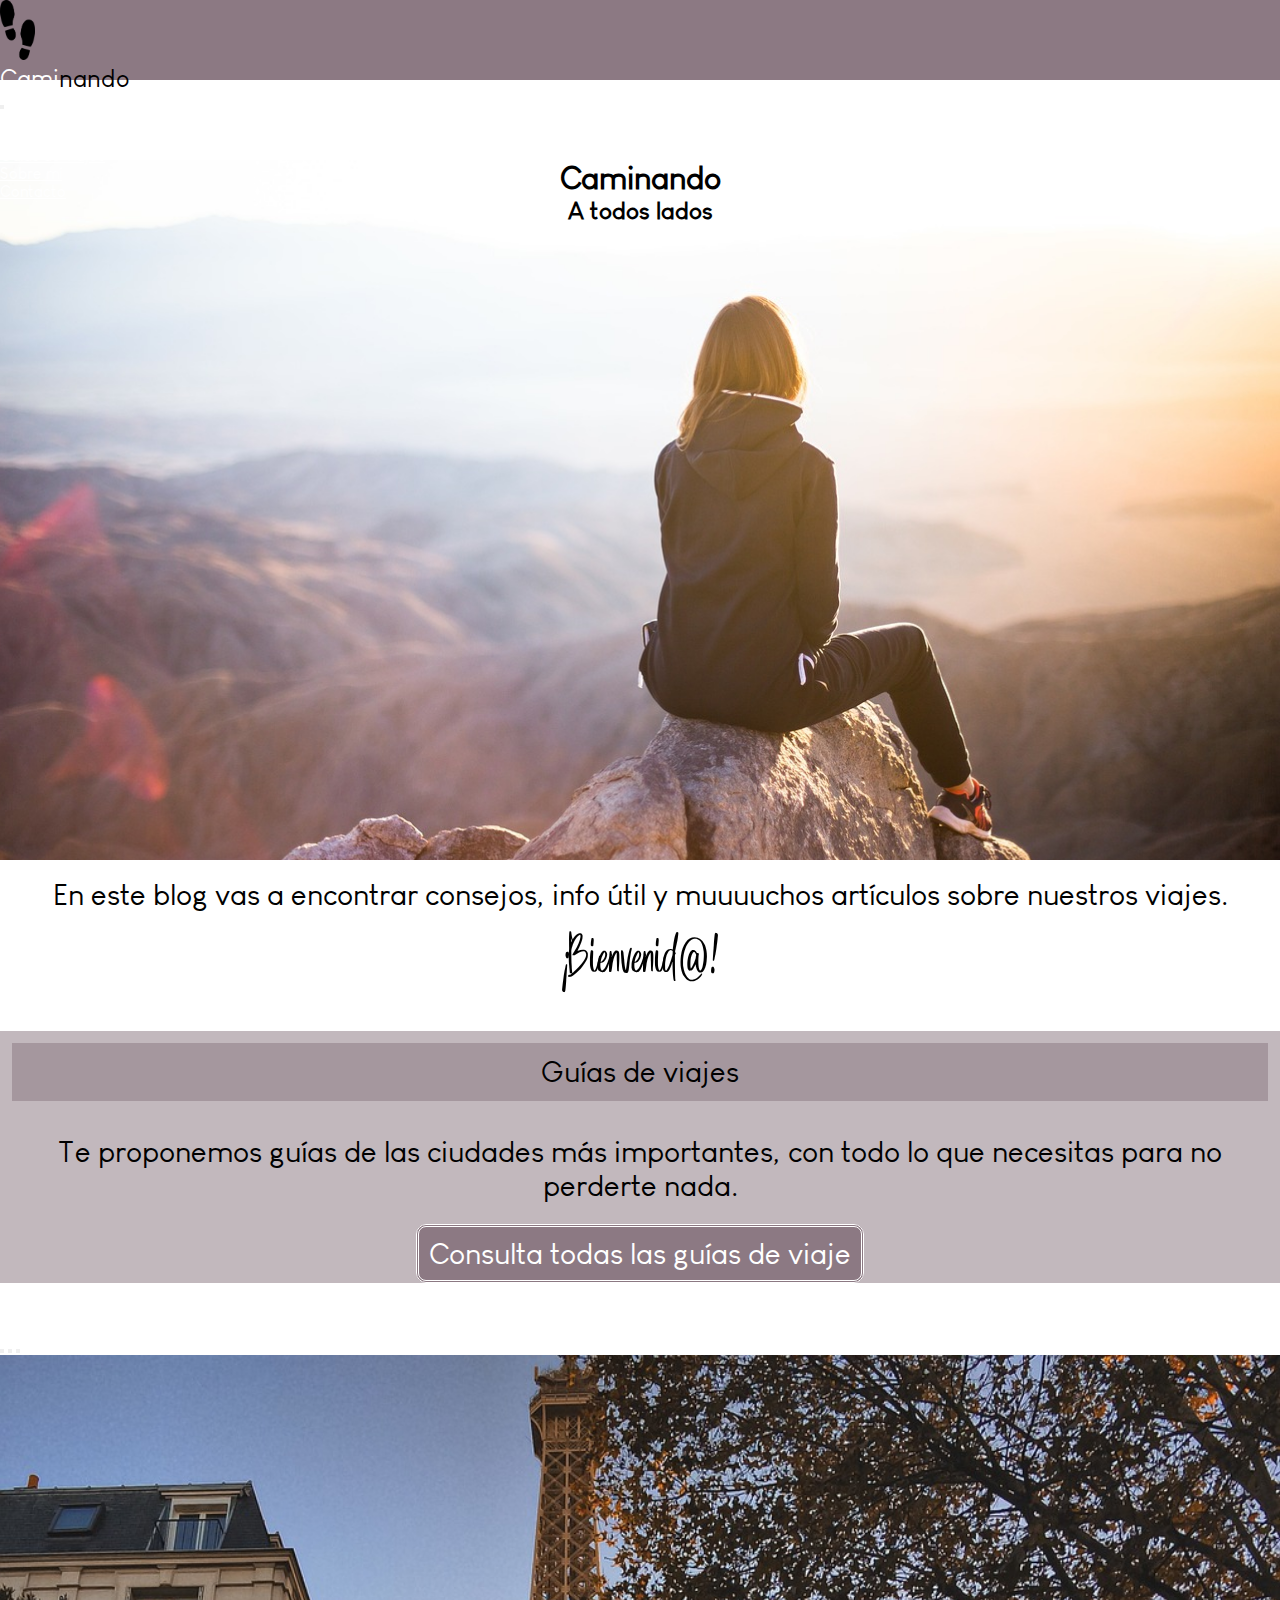
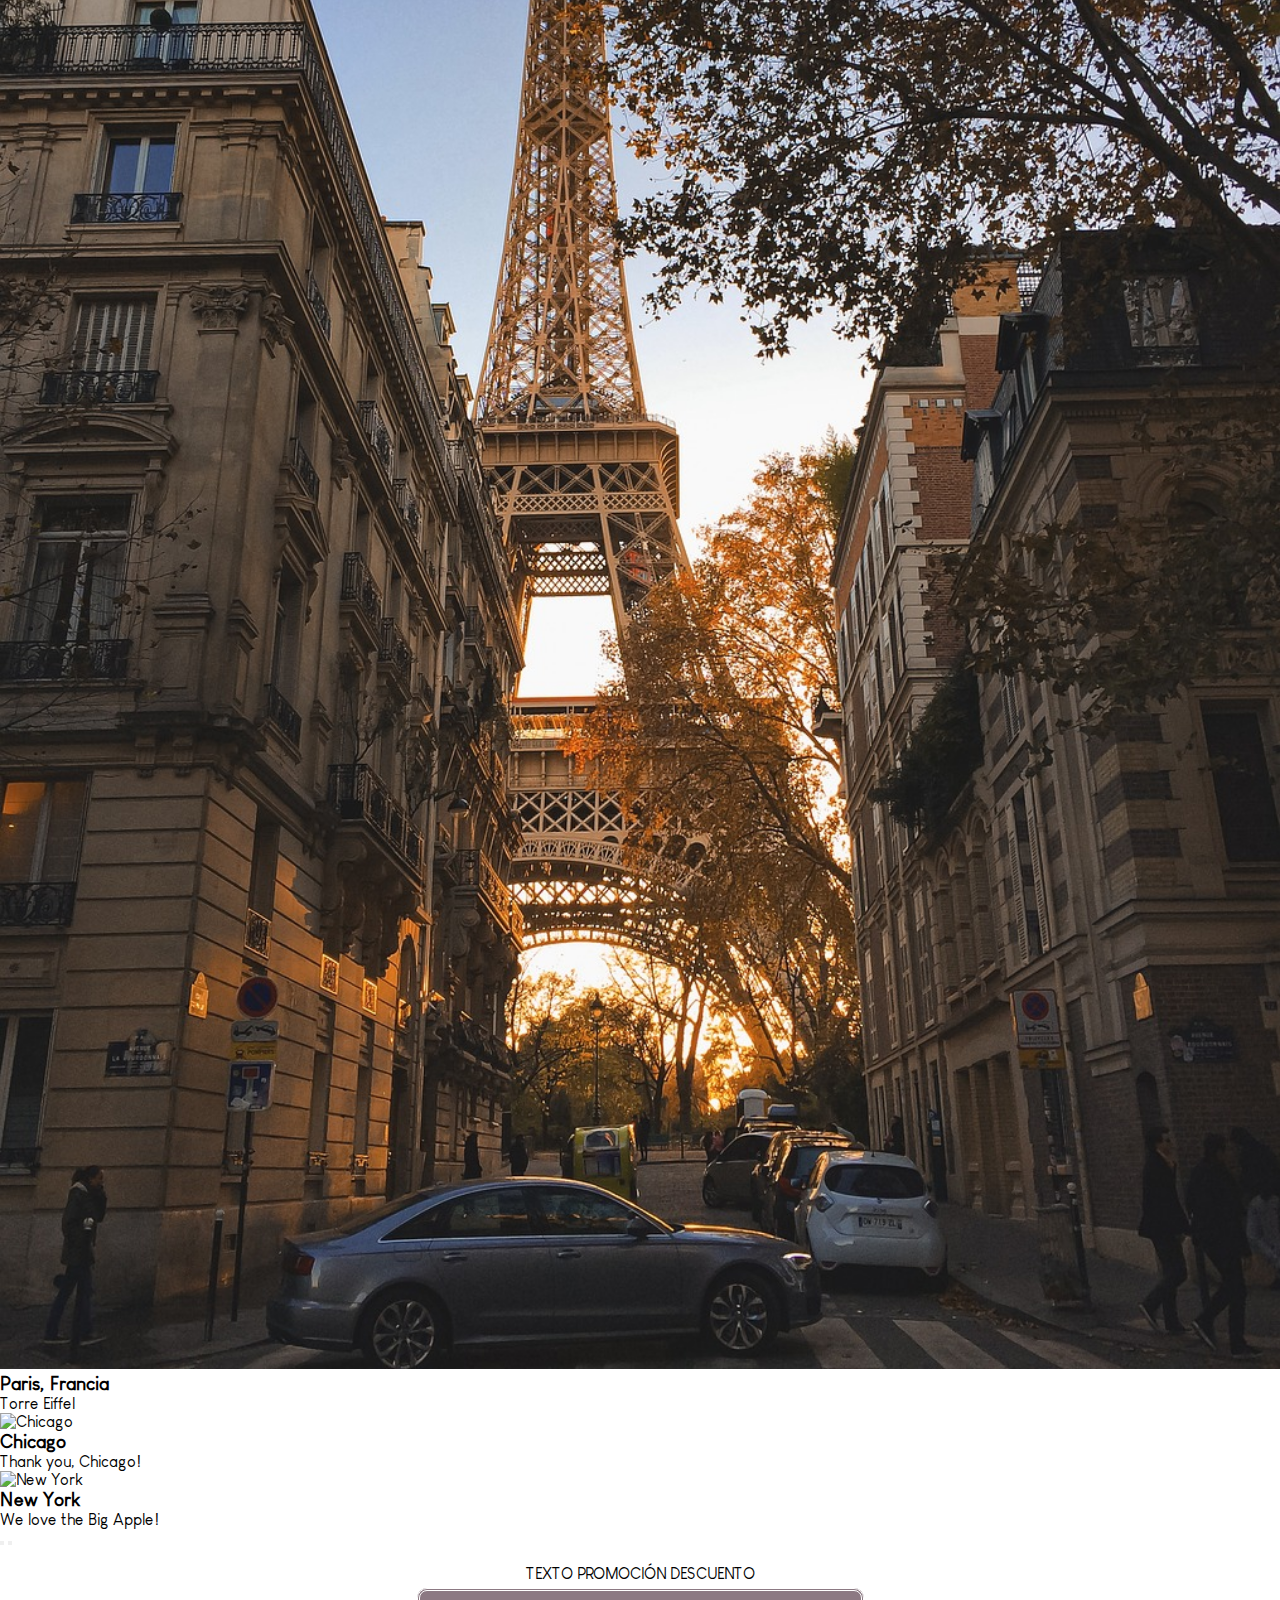
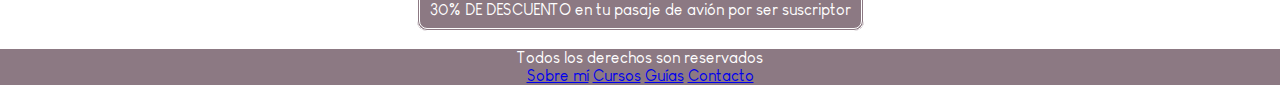
==== index.html @ f15d5b5f "Agregue navbar y carousel" ====
<!DOCTYPE html>
<html lang="es">
<head>
    <meta charset="UTF-8">
    <meta name="viewport" content="width=device-width, initial-scale=1.0">
    <title>Caminando</title>
    <!-- FONTAWESOME inicio -->
    <link rel="stylesheet" href="https://cdnjs.cloudflare.com/ajax/libs/font-awesome/6.4.2/css/all.min.css" integrity="sha512-z3gLpd7yknf1YoNbCzqRKc4qyor8gaKU1qmn+CShxbuBusANI9QpRohGBreCFkKxLhei6S9CQXFEbbKuqLg0DA==" crossorigin="anonymous" referrerpolicy="no-referrer" />
    <!-- FONTAWESOME fin -->
    <!-- BS inicio -->
    <link href="https://cdn.jsdelivr.net/npm/bootstrap@5.1.3/dist/css/bootstrap.min.css" rel="stylesheet" integrity="sha384-1BmE4kWBq78iYhFldvKuhfTAU6auU8tT94WrHftjDbrCEXSU1oBoqyl2QvZ6jIW3" crossorigin="anonymous">
    <!-- BS fin -->
    <link rel="stylesheet" href="estilos.css">
</head>
<body>
    <!-- NAVBAR inicio -->
    <nav class="navbar navbar-expand-sm fixed-top">
        <div class="container-fluid">
        <a class="navbar-brand" href="#"> 
            <img src="./images/logo.png" 
            alt="huellas">
            
        </a>
        <p>Cami<span>nando</span></p>
        <button class="navbar-toggler" type="button" data-bs-toggle="collapse" data-bs-target="#collapsibleNavbar">
            <span class="navbar-toggler-icon"></span>
        </button>
        <div class="collapse navbar-collapse d-flex justify-content-end" id="collapsibleNavbar">
            <ul class="navbar-nav">
            <li class="nav-item">
                <a class="nav-link" href="#">Inicio</a>
            </li>
            <li class="nav-item">
                <a class="nav-link" href="./pages/cursos.html">Cursos</a>
            </li>
            <li class="nav-item">
                <a class="nav-link" href="./pages/guias.html">Guías de viajes</a>
            </li>
            <li class="nav-item">
                <a class="nav-link" href="./pages/sobremi.html">Sobre mí</a>
            </li>
            <li class="nav-item">
                <a class="nav-link" href="./pages/contacto.html">Contacto</a>
            </li>
            </ul>
        </div>
        </div>
    </nav>
    <!-- NAVBAR fin -->


    <main>
        <section class="call">
            <h1>Caminando</h1>
            <h2>A todos lados</h2>
        </section>

        <br>

        <section class="presentacion">
            <p>En este blog vas a encontrar consejos, info útil y muuuuchos artículos sobre nuestros viajes.
            </p>
            <br>
            <p id="bienvenido">¡Bienvenid@!</p>
        </section><br><br>
        <section class="guia">
            <p class="guia">Guías de viajes</p>
            <br>
            <p>Te proponemos guías de las ciudades más importantes, con todo lo que necesitas para no perderte nada.</p>
            <br>
            <a class="consultaGuia" href="./pages/guias.html">Consulta todas las guías de viaje</a>
        </section>

        <br><br><br>

        <!-- Carousel -->
<div id="demo" class="carousel slide w-50" data-bs-ride="carousel">

    <!-- Indicators/dots -->
    <div class="carousel-indicators">
        <button type="button" data-bs-target="#demo" data-bs-slide-to="0" class="active"></button>
        <button type="button" data-bs-target="#demo" data-bs-slide-to="1"></button>
        <button type="button" data-bs-target="#demo" data-bs-slide-to="2"></button>
    </div>
    
    <!-- The slideshow/carousel -->
    <div class="carousel-inner">
        <div class="carousel-item active">
            <img src="./images/torre eiffel.jpg" alt="Paris" class="d-block" style="width:100%">
            <div class="carousel-caption">
                <h3>Paris, Francia</h3>
                <p>Torre Eiffel</p>
            </div>
        </div>
        <div class="carousel-item">
            <img src="chicago.jpg" alt="Chicago" class="d-block" style="width:100%">
                <div class="carousel-caption">
                    <h3>Chicago</h3>
                    <p>Thank you, Chicago!</p>
                </div> 
        </div>
        <div class="carousel-item">
            <img src="ny.jpg" alt="New York" class="d-block" style="width:100%">
                <div class="carousel-caption">
                    <h3>New York</h3>
                    <p>We love the Big Apple!</p>
                </div>  
        </div>
    </div>
    
    <!-- Left and right controls/icons -->
    <button class="carousel-control-prev" type="button" data-bs-target="#demo" data-bs-slide="prev">
        <span class="carousel-control-prev-icon"></span>
    </button>
    <button class="carousel-control-next" type="button" data-bs-target="#demo" data-bs-slide="next">
        <span class="carousel-control-next-icon"></span>
    </button>
    </div>
    
        <br>

        <div class="promoción">
            <p>TEXTO PROMOCIÓN DESCUENTO</p><br>
            <a class="descuentoPasaje" href="https://jetsmart.com/ar/es/" target="_blank">30% DE DESCUENTO en tu pasaje de avión por ser suscriptor</a>
        </div>
    </main>
    <footer>
        <div class="footerText">
            <p>Todos los derechos son reservados
            </p>
        </div>
        <div class="paginas">
            <p> <a href="./pages/sobremi.html">Sobre mí</a> <a href="./pages/cursos.html">Cursos</a> <a href="./pages/guias.html">Guías</a> <a href="./pages/contacto.html">Contacto</a></p>
        </div>
        <div class="footerRedes">
            <div class="redes">
                <i class="fa-brands fa-twitter"></i>
                <i class="fa-brands fa-tiktok"></i>
                <i class="fa-brands fa-instagram"></i>
                <i class="fa-brands fa-youtube"></i>
                <i class="fa-brands fa-facebook"></i>
            </div>
        </div>
    </footer>
    <!-- BS inicia -->
    <script src="https://cdn.jsdelivr.net/npm/@popperjs/core@2.10.2/dist/umd/popper.min.js" integrity="sha384-7+zCNj/IqJ95wo16oMtfsKbZ9ccEh31eOz1HGyDuCQ6wgnyJNSYdrPa03rtR1zdB" crossorigin="anonymous"></script>
    <script src="https://cdn.jsdelivr.net/npm/bootstrap@5.1.3/dist/js/bootstrap.min.js" integrity="sha384-QJHtvGhmr9XOIpI6YVutG+2QOK9T+ZnN4kzFN1RtK3zEFEIsxhlmWl5/YESvpZ13" crossorigin="anonymous"></script>
    <!-- BS fin -->
</body>
</html>
---- estilos.css ----
@font-face {
    font-family: Yesterday;
    src: url(fonts/YesterdayMorning_PERSONAL_USE_ONLY.otf);
}
@font-face {
    font-family: cafe;
    src: url(fonts/Louis\ George\ Cafe.ttf);
}


*{
    margin: 0;
    padding: 0;
    box-sizing: border-box;
    font-family: cafe;
}

.navbar{
    height: 80px;
    margin-bottom: 5px;
    background-color: #8C7983
}

.navbar-brand img{
    height: 60px;
}

.nav-link{
    color: white !important;
}

.navbar p{
    color: white;
    font-size: 25px;
    
}

.navbar p span{
    color: black;
}

.call{
    width: 100%;
    height: 700px;
    color: black;
    margin-top: 80px;
    /* background-color: rgba(51, 51, 51, 0.226); */
    text-align: center;
    background-image: url(images/portada.png);
    background-size: cover;
    background-position: center;
    background-repeat: no-repeat;
    /* display: flex;
    justify-content: center;
    align-items: center; */
}

.presentacion p{
    text-align: center;
    font-size: 30px;
}

#bienvenido{
    font-family: yesterday;
    font-size: 50px;
}

.guia{
    text-align: center;
    font-size: 30px;
    background-color: #8c798388;
    padding: 12px;
}

.consultaGuia{
    margin-top: 10px;
    padding: 10px;
    background-color: #8C7983;
    text-decoration: none;
    color: white;
    text-align: center;
    border-radius: 10px;
    border-style: double;
}

.guiaIza{
    display: inline;
}

.guiaDer{
    display: inline;
}

.guiaIza img{
    width: 25%;
}

.guiaDer img{
    width: 29%;
}

.textoCursos{
    text-align: center;
    font-size: 30px;
}

main .curso1{
    background-color: #8C7983;
    color: rgb(0, 0, 0);
    padding: 10px;
    margin: 10px;
}

.curso1 img{
    width: 30%;
}

main .curso2{
    background-color: #8C7983;
    color: rgb(0, 0, 0);
    padding: 10px;
    margin: 10px;
}

.curso2 img{
    width: 15%;
}

.promoción{
    text-align: center;
}

.descuentoPasaje{
    margin-top: 10px;
    padding: 10px;
    background-color: #8C7983;
    text-decoration: none;
    color: white;
    float: center;
    border-radius: 10px;
    border-style: double;
}

.proponemos{
    text-align: center;
    font-size: 30px;
}

.argentina{
    font-family: yesterday;
    font-size: 60px;
}

.lista{
    margin: 10px;
    padding: 10px;
}

.video{
    margin: 10px;
    padding: 10px;
}

.soy{
    text-align: center;
    font-family: yesterday;
    font-size: 100px;
}

.miFoto{
    background-color: #8C7983;
}

.miFoto img{
    width: 50%;
    display: inline-block;
}

.miFoto img{
    display: inline;
    margin: 10px;
    padding: 10px;
}

/* La idea acá sería que el texto esté al lado de la imagen, pero no se porqué no estaría pudiendo */

.miFoto p{
    display: inline;
}

.contacto{
    font-size: 20px;
}

footer{
    margin-top: 30px;
}

footer{
    background-color: #8C7983;
    color: white;
}

footer{
    text-align: center;
}
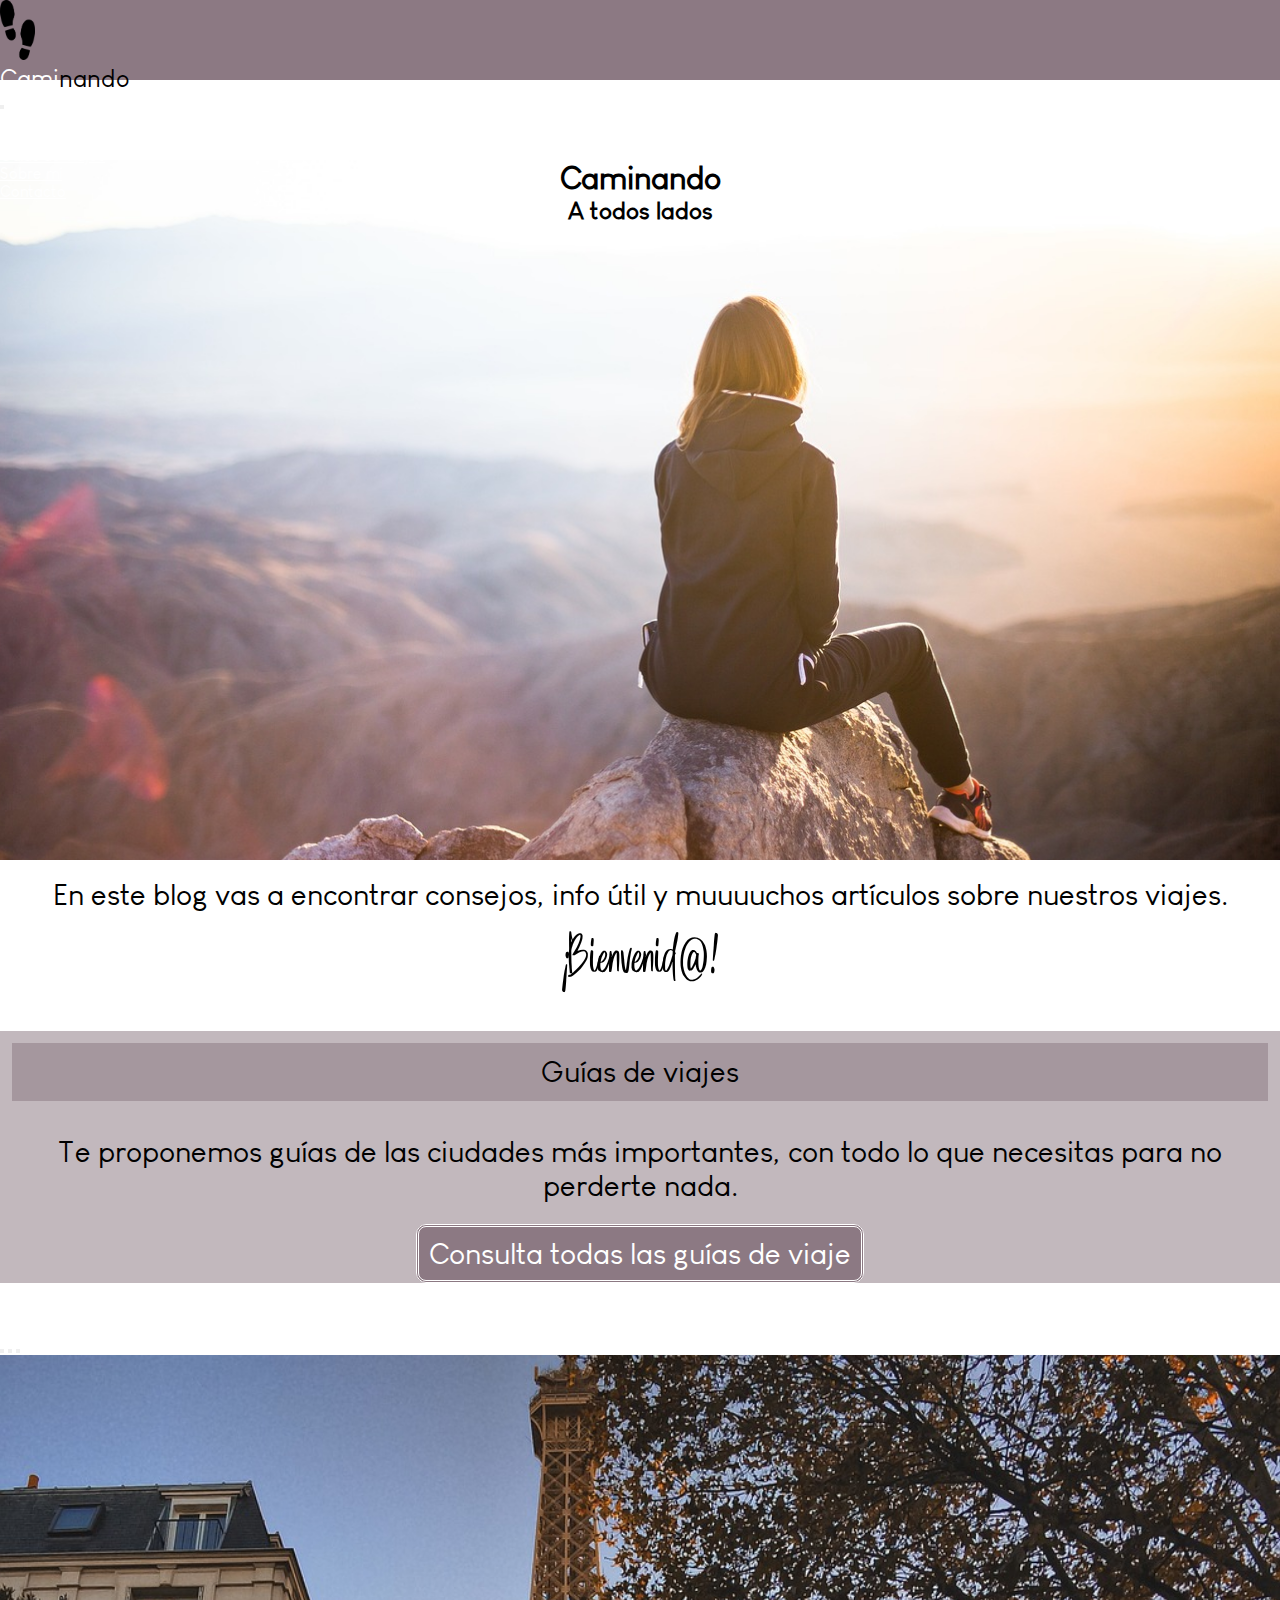
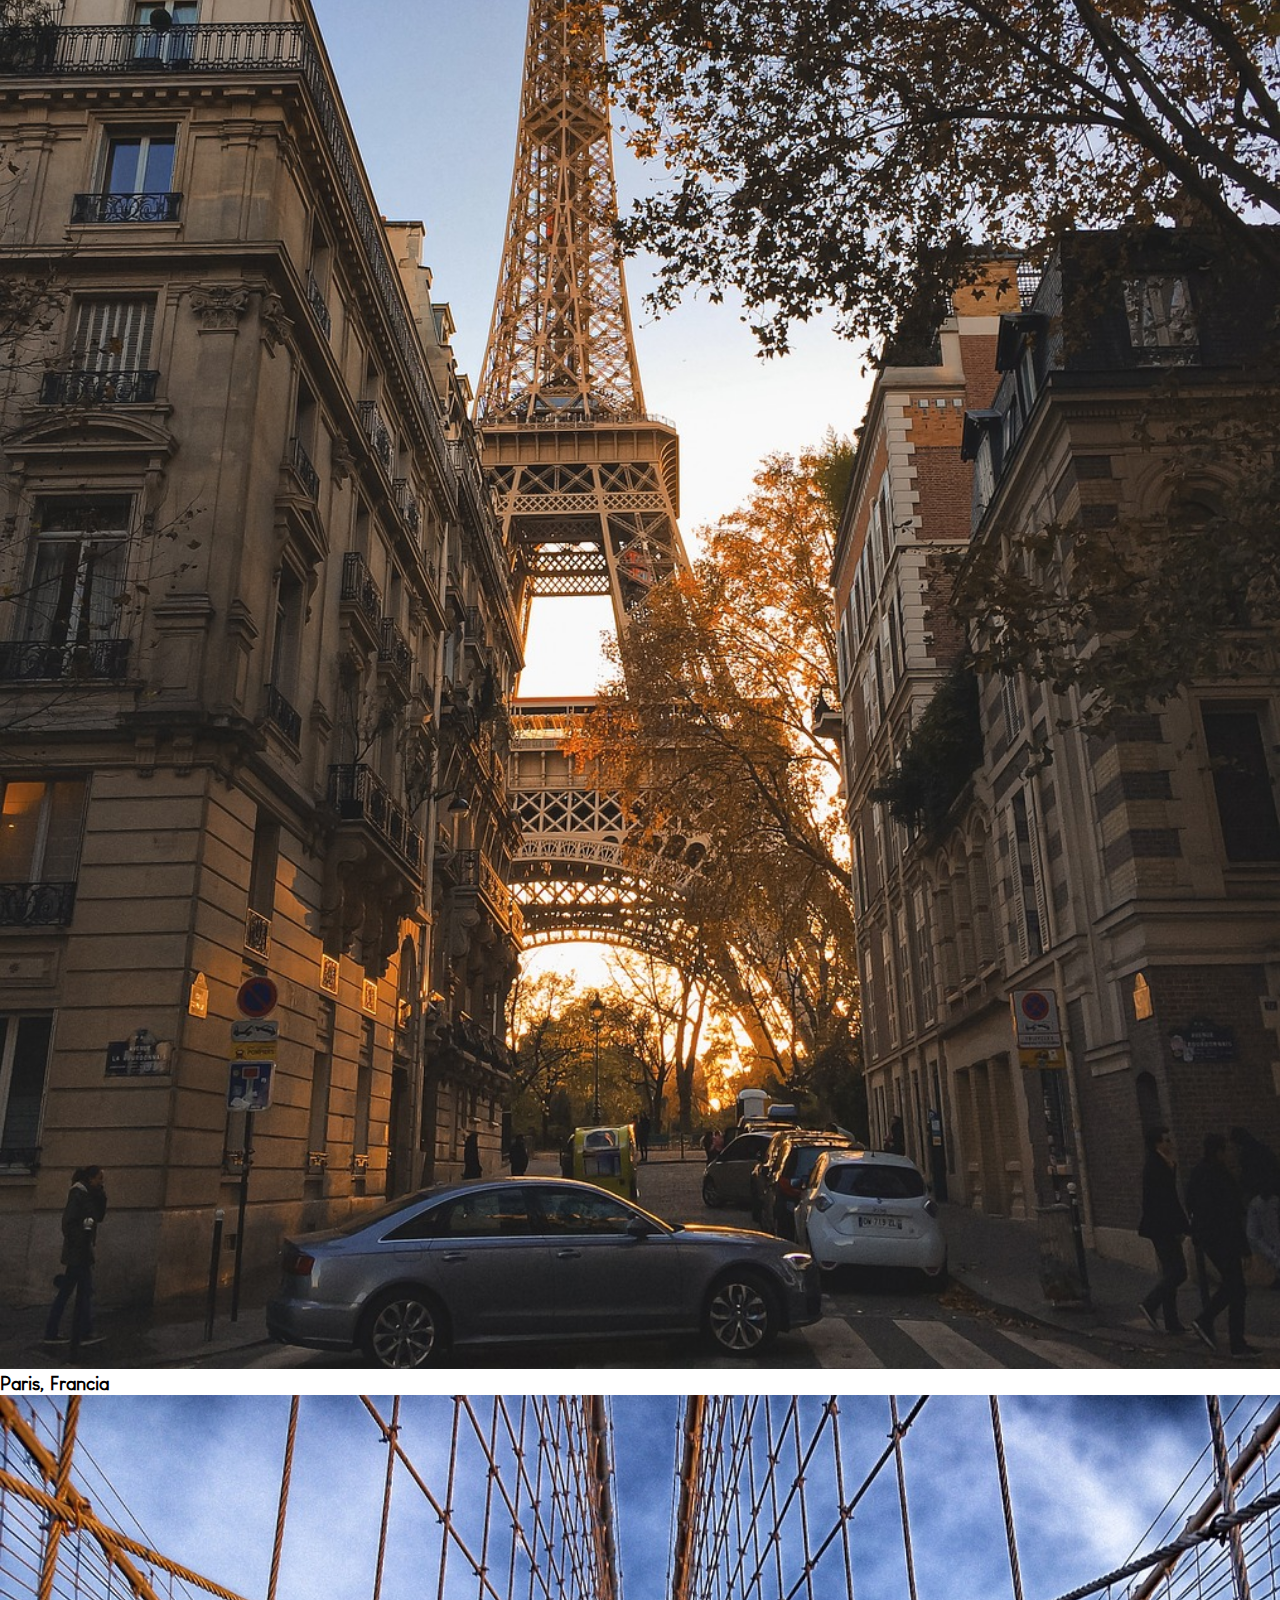
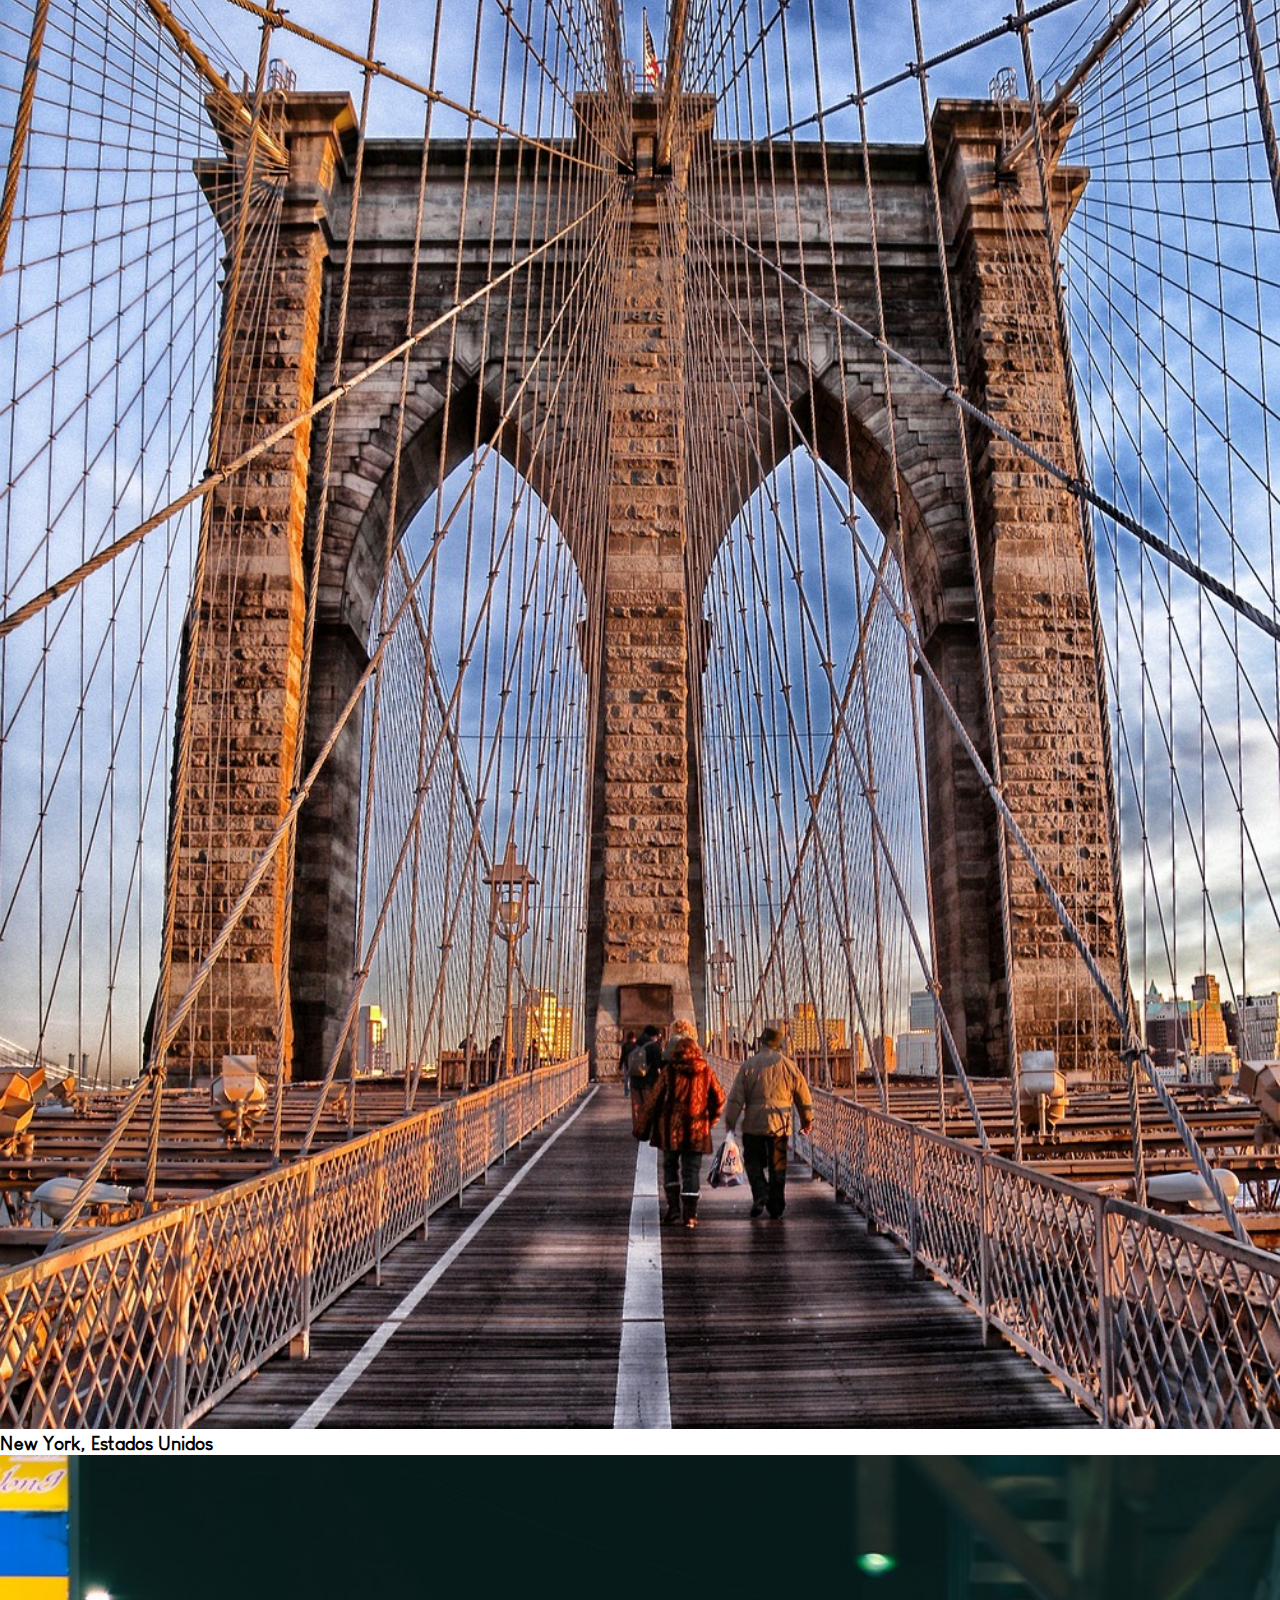
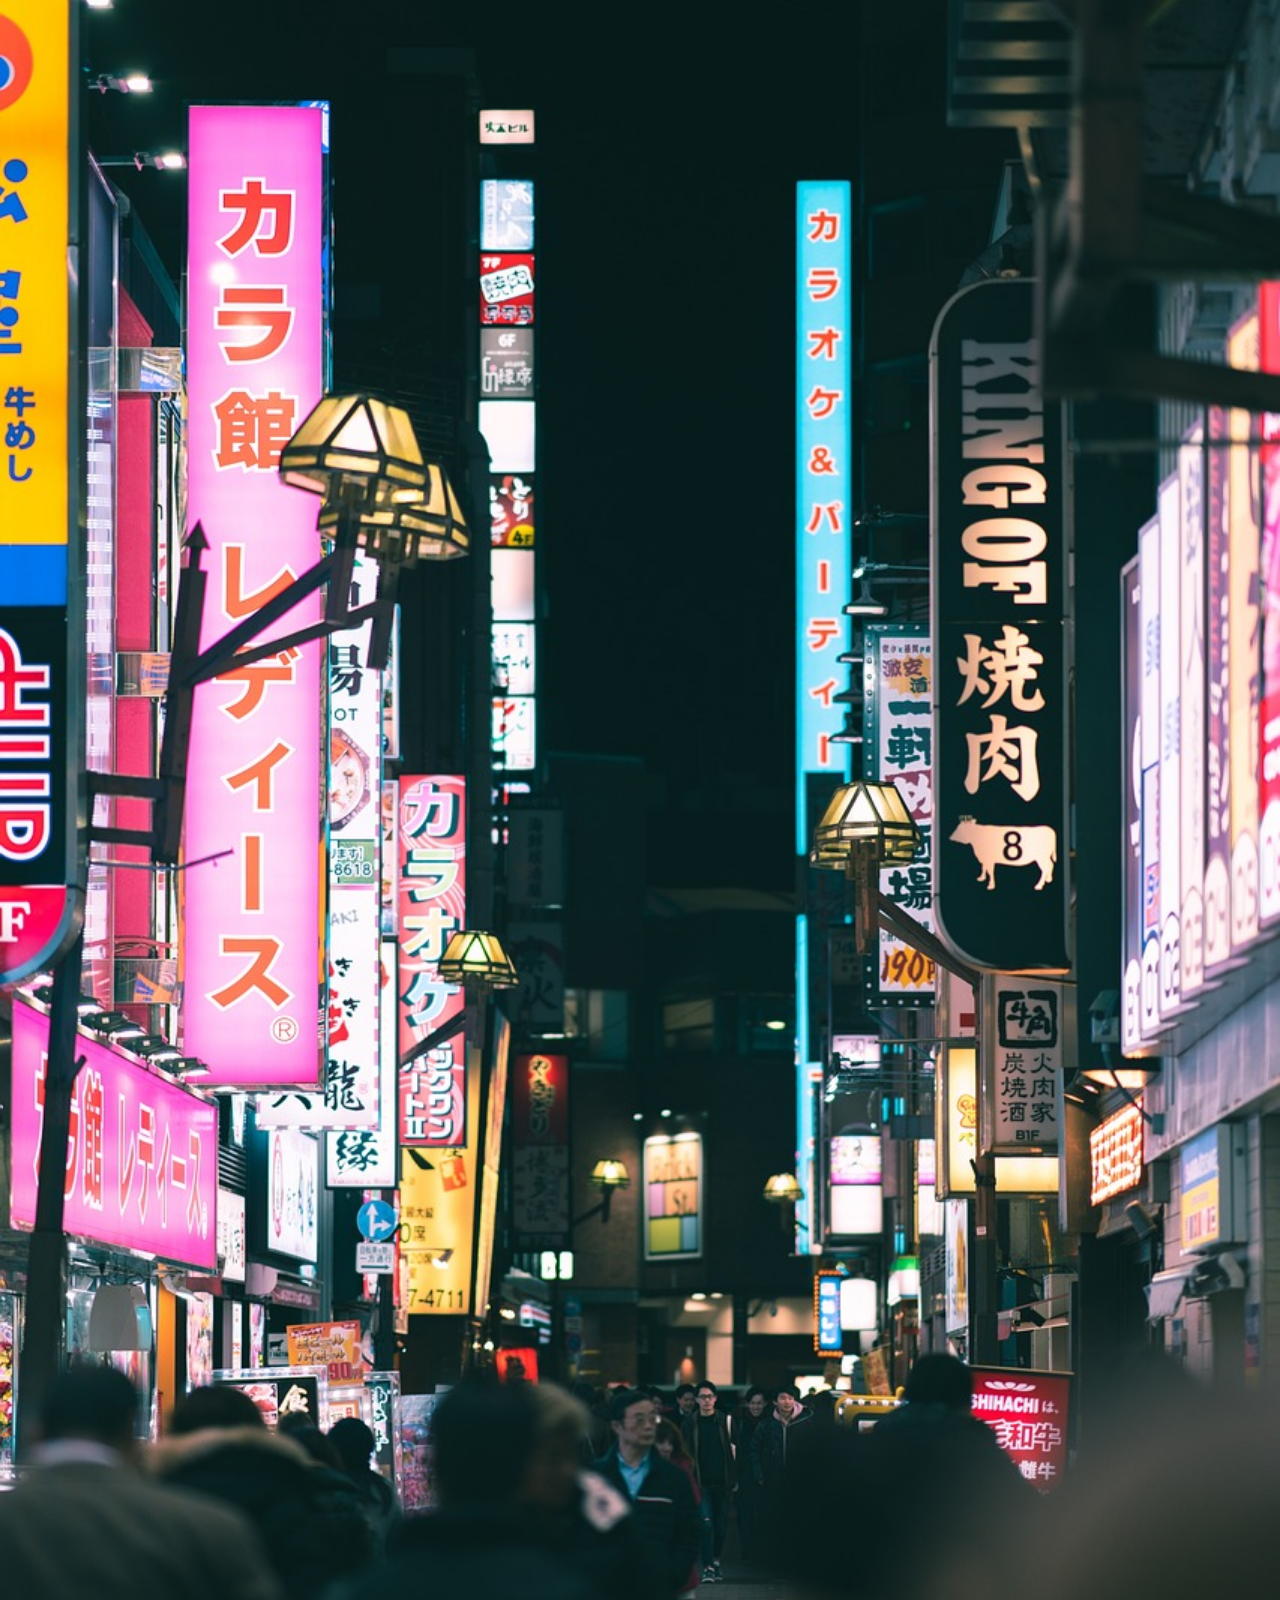
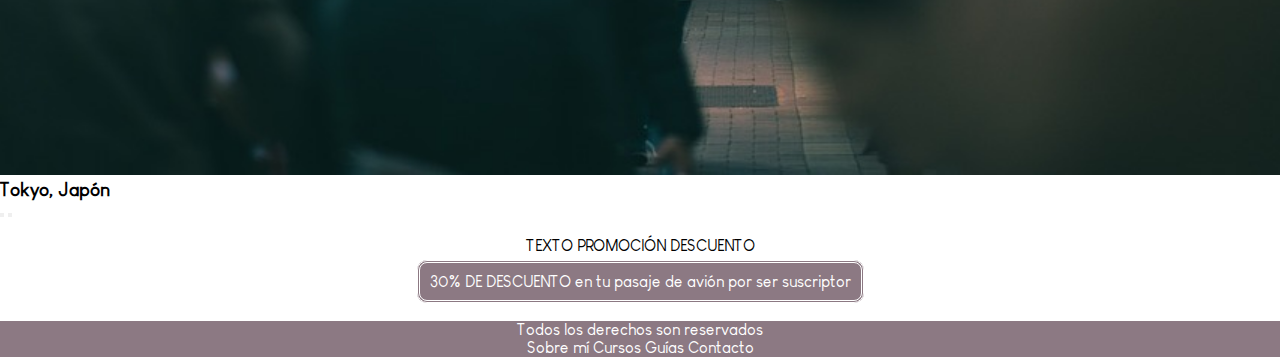
==== commit 74356d9a: "agregue bootstrap en todas las paginas" ====
--- a/index.html
+++ b/index.html
@@ -74,7 +74,7 @@
         <br><br><br>
 
         <!-- Carousel -->
-<div id="demo" class="carousel slide w-50" data-bs-ride="carousel">
+<div id="demo" class="carousel slide w-25" data-bs-ride="carousel">
 
     <!-- Indicators/dots -->
     <div class="carousel-indicators">
@@ -89,21 +89,18 @@
             <img src="./images/torre eiffel.jpg" alt="Paris" class="d-block" style="width:100%">
             <div class="carousel-caption">
                 <h3>Paris, Francia</h3>
-                <p>Torre Eiffel</p>
             </div>
         </div>
         <div class="carousel-item">
-            <img src="chicago.jpg" alt="Chicago" class="d-block" style="width:100%">
+            <img src="./images/newyork.jpg" alt="Newyork" class="d-block" style="width:100%">
                 <div class="carousel-caption">
-                    <h3>Chicago</h3>
-                    <p>Thank you, Chicago!</p>
+                    <h3>New York, Estados Unidos</h3>
                 </div> 
         </div>
         <div class="carousel-item">
-            <img src="ny.jpg" alt="New York" class="d-block" style="width:100%">
+            <img src="./images/tokyo.jpg" alt="Tokyo" class="d-block" style="width:100%">
                 <div class="carousel-caption">
-                    <h3>New York</h3>
-                    <p>We love the Big Apple!</p>
+                    <h3>Tokyo, Japón</h3>
                 </div>  
         </div>
     </div>
@@ -124,13 +121,14 @@
             <a class="descuentoPasaje" href="https://jetsmart.com/ar/es/" target="_blank">30% DE DESCUENTO en tu pasaje de avión por ser suscriptor</a>
         </div>
     </main>
+
     <footer>
         <div class="footerText">
             <p>Todos los derechos son reservados
             </p>
         </div>
         <div class="paginas">
-            <p> <a href="./pages/sobremi.html">Sobre mí</a> <a href="./pages/cursos.html">Cursos</a> <a href="./pages/guias.html">Guías</a> <a href="./pages/contacto.html">Contacto</a></p>
+            <a href="./pages/sobremi.html">Sobre mí</a> <a href="./pages/cursos.html">Cursos</a> <a href="./pages/guias.html">Guías</a> <a href="./pages/contacto.html">Contacto</a>
         </div>
         <div class="footerRedes">
             <div class="redes">
--- a/estilos.css
+++ b/estilos.css
@@ -22,6 +22,7 @@
     background-color: #8C7983
 }
 
+
 .navbar-brand img{
     height: 60px;
 }
@@ -30,6 +31,10 @@
     color: white !important;
 }
 
+.nav-link:hover{
+    color: black !important;
+}
+
 .navbar p{
     color: white;
     font-size: 25px;
@@ -38,6 +43,14 @@
 
 .navbar p span{
     color: black;
+}
+
+@media only screen and (min-width:0) and (max-width:576px) {
+    .navbar-collapse{
+        background-color: #8c798381; 
+        display: flex;
+        justify-content: center !important;
+    }
 }
 
 .call{
@@ -51,6 +64,7 @@
     background-size: cover;
     background-position: center;
     background-repeat: no-repeat;
+    background-color: rgba(0, 0, 0, 0.8)
     /* display: flex;
     justify-content: center;
     align-items: center; */
@@ -84,7 +98,12 @@
     border-style: double;
 }
 
-.guiaIza{
+.consultaGuia:hover{
+    color: black;
+}
+
+
+/* .guiaIza{
     display: inline;
 }
 
@@ -98,34 +117,7 @@
 
 .guiaDer img{
     width: 29%;
-}
-
-.textoCursos{
-    text-align: center;
-    font-size: 30px;
-}
-
-main .curso1{
-    background-color: #8C7983;
-    color: rgb(0, 0, 0);
-    padding: 10px;
-    margin: 10px;
-}
-
-.curso1 img{
-    width: 30%;
-}
-
-main .curso2{
-    background-color: #8C7983;
-    color: rgb(0, 0, 0);
-    padding: 10px;
-    margin: 10px;
-}
-
-.curso2 img{
-    width: 15%;
-}
+} */
 
 .promoción{
     text-align: center;
@@ -142,14 +134,78 @@
     border-style: double;
 }
 
+.descuentoPasaje:hover{
+    color: black;
+}
+
+/* pagina CURSOS */
+.textoCursos{
+    text-align: center;
+    font-size: 30px;
+}
+
+
+.nleftcurso1{
+    height: 400px;
+    width: 50%;
+    background-color: #8c7983af;
+    background-size: cover;
+    background-position: center;
+    background-image: url(images/fotografía.jpg)
+}
+
+.nrightcurso1{
+    background-color: #8c798365;
+}
+
+.trabajo{
+font-family: yesterday;
+font-size: 50px;
+text-align: center;
+background-color: #8c79837a;
+
+}
+
+.nrightcurso2{
+    height: 400px;
+    width: 50%;
+    background-color: #8c7983af;
+    background-size: cover;
+    background-position: center;
+    background-image: url(images/redesociales.avif)
+}
+
+.nleftcurso2{
+    background-color: #8c798365;
+}
+
+.fotografia{
+    font-family: yesterday;
+font-size: 50px;
+text-align: center;
+background-color: #8c79837a;
+}
+
+/* página GUIAS */
 .proponemos{
     text-align: center;
     font-size: 30px;
 }
 
+
 .argentina{
     font-family: yesterday;
     font-size: 60px;
+    text-align: center;
+    background-color: #8c798344;
+}
+
+.nleft{
+    height: 400px;
+    width: 50%;
+    background-size: cover;
+    background-position: center;
+    background-image: url(./images/argentina.jpg);
 }
 
 .lista{
@@ -162,37 +218,41 @@
     padding: 10px;
 }
 
+/* Pagina SOBRE MI */
 .soy{
     text-align: center;
     font-family: yesterday;
     font-size: 100px;
 }
 
-.miFoto{
-    background-color: #8C7983;
-}
-
-.miFoto img{
-    width: 50%;
-    display: inline-block;
-}
-
-.miFoto img{
-    display: inline;
-    margin: 10px;
-    padding: 10px;
-}
-
-/* La idea acá sería que el texto esté al lado de la imagen, pero no se porqué no estaría pudiendo */
-
+.nleftyo{
+    height: 400px;
+    width: 50%;
+    background-size: cover;
+    background-position: center;
+    background-image: url(images/sobremi.jpg);
+}
+
+.nrightyo{
+    background-color: #8c79833a;
+}
+
+/* pagina CONTACTO */
 .miFoto p{
     display: inline;
 }
 
 .contacto{
     font-size: 20px;
-}
-
+    margin: 15px;
+}
+
+.contacta{
+    font-family: yesterday;
+    font-size: 50px;
+}
+
+/* FOOTER */
 footer{
     margin-top: 30px;
 }
@@ -206,3 +266,20 @@
     text-align: center;
 }
 
+.paginas a{
+    text-decoration: none !important;
+    color: white;
+}
+
+.paginas a:hover{
+    color: black;
+}
+
+@media only screen and (max-width:574px){
+    .nleftcurso1{
+        width:100%;
+    }
+    .nrightcurso2{
+        width:100%;
+    }
+}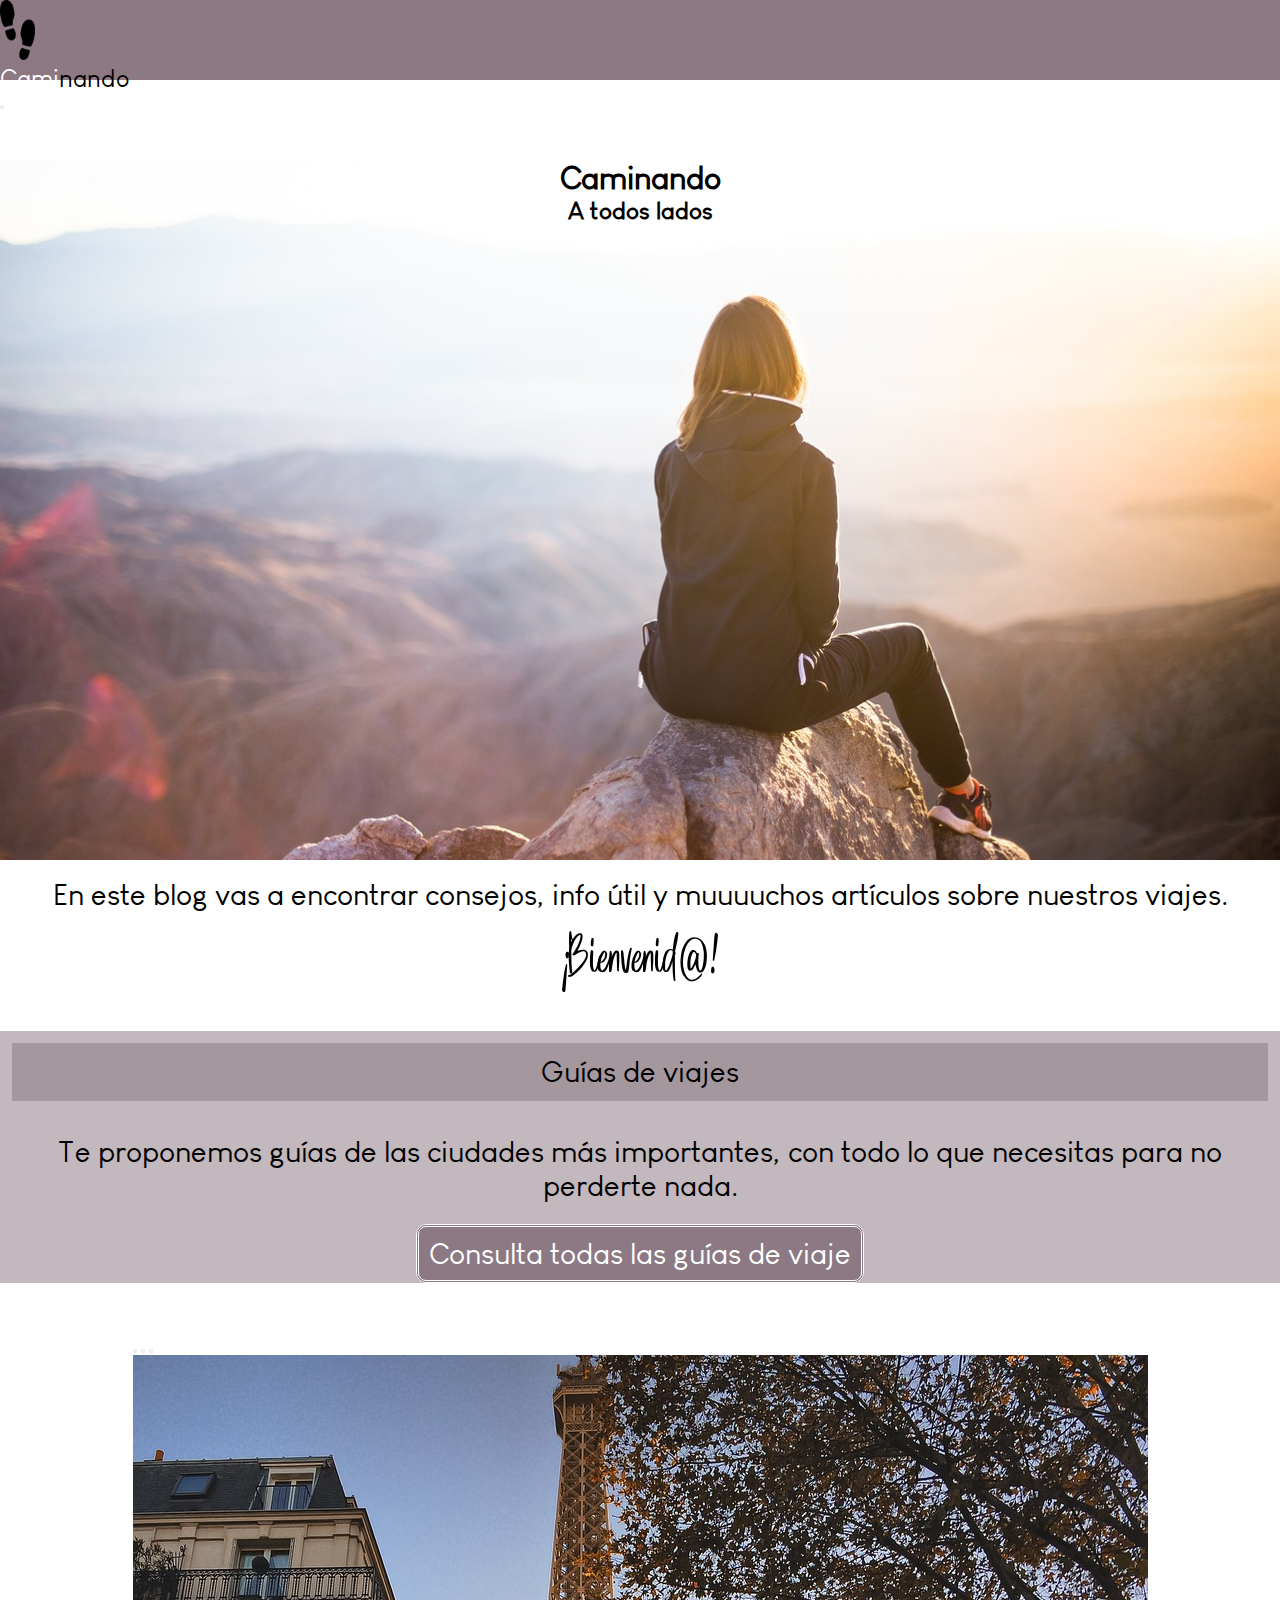
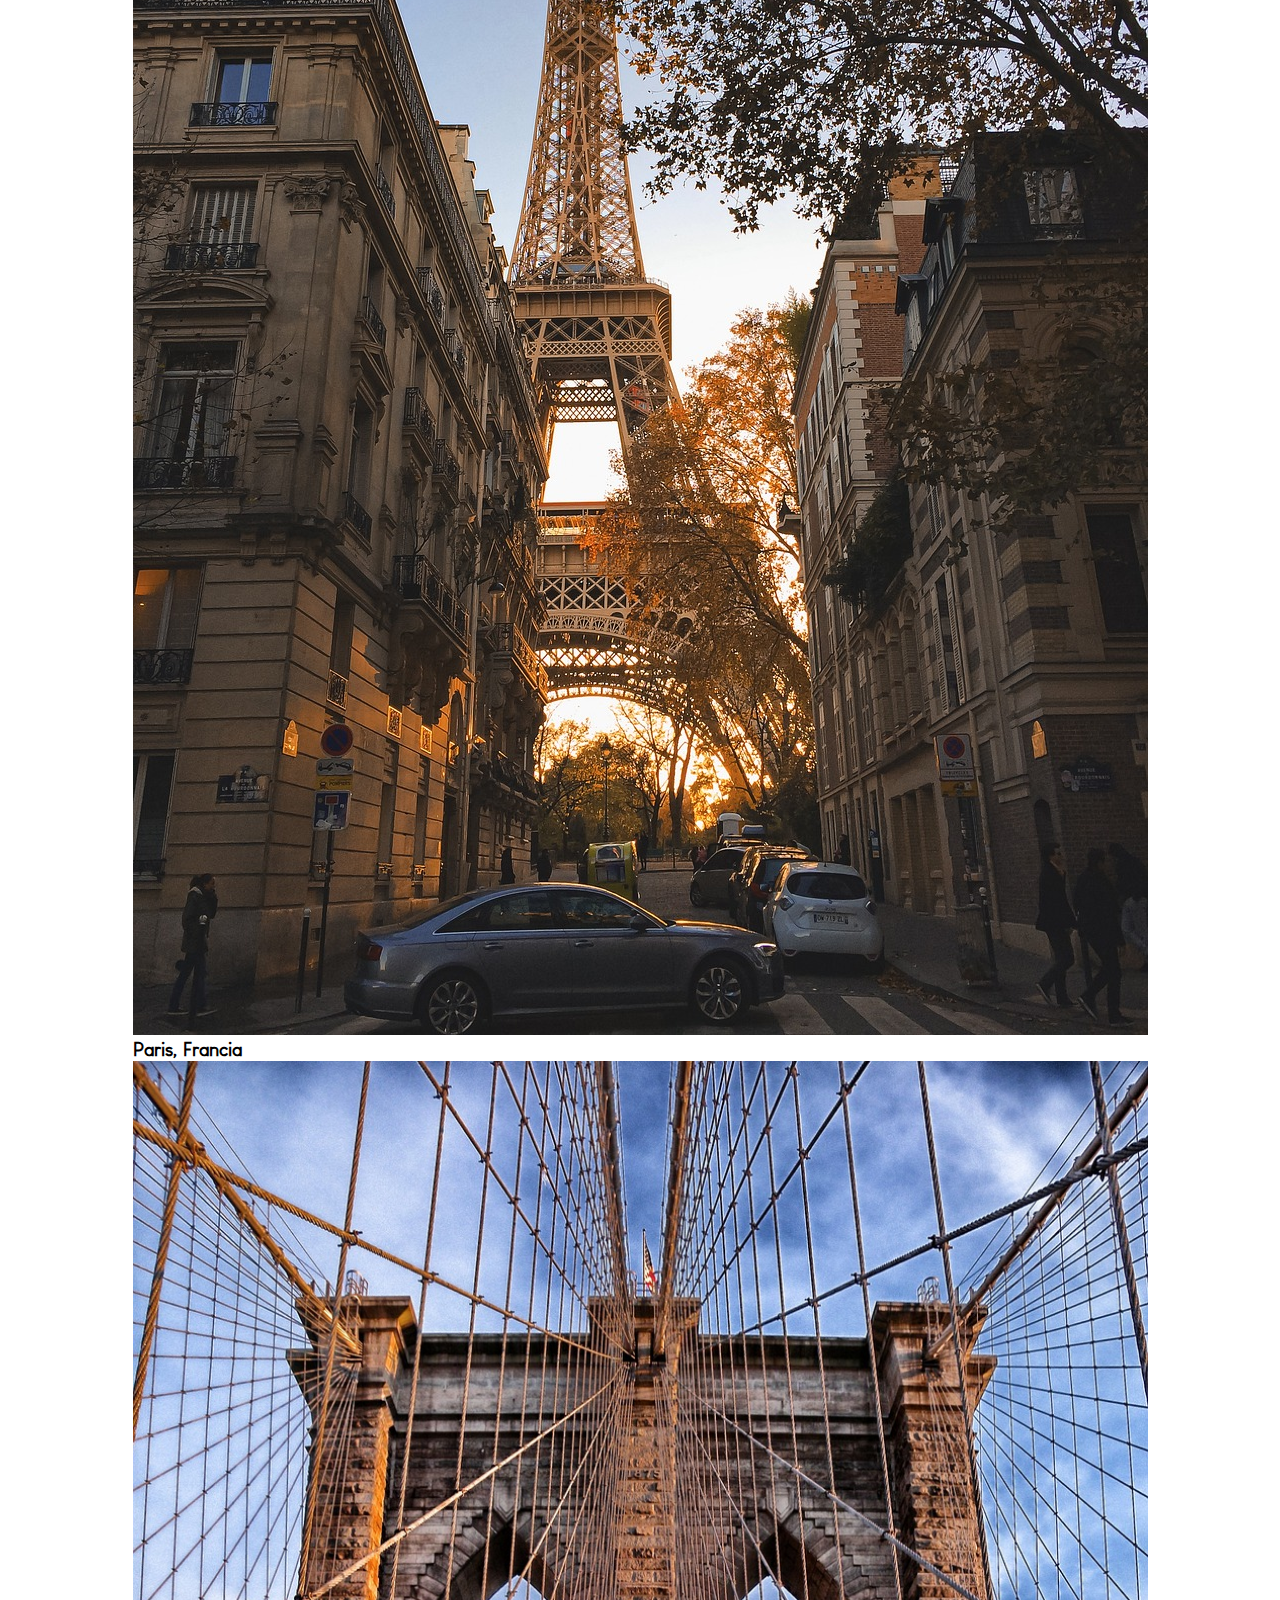
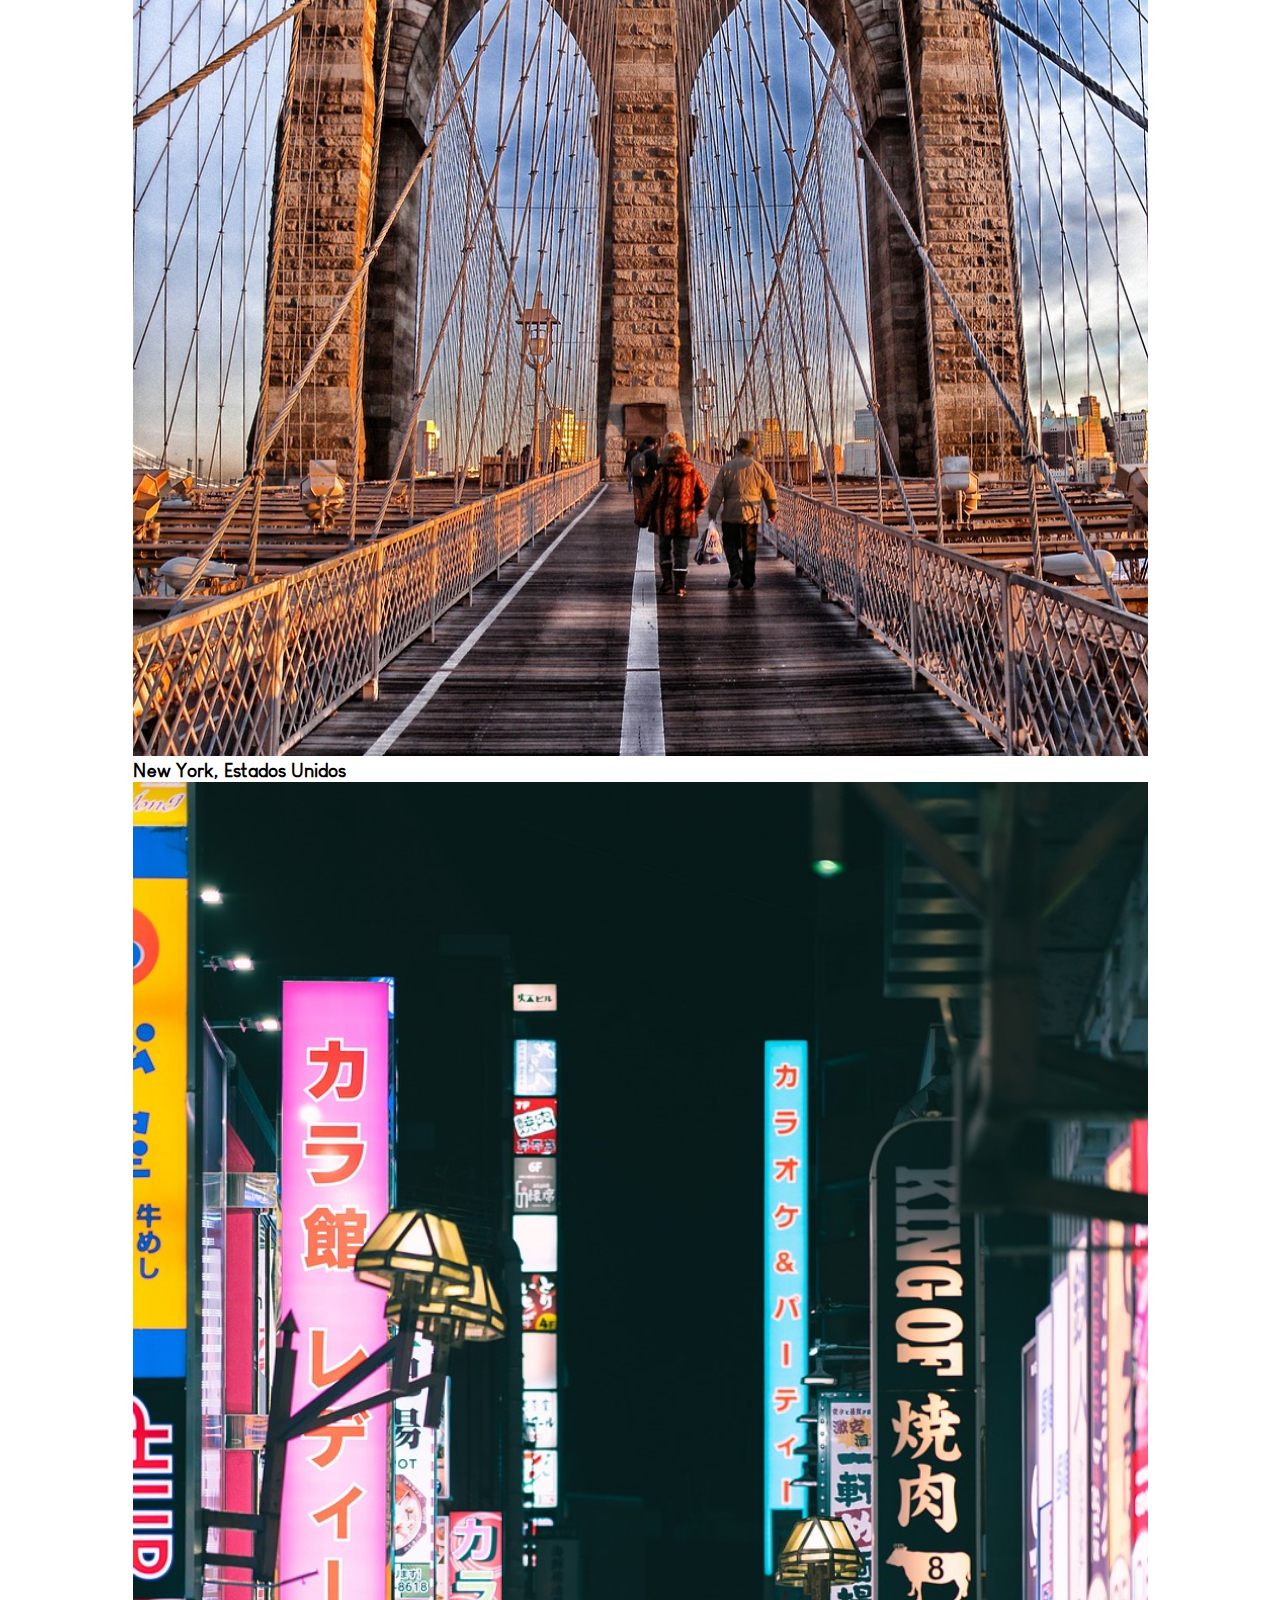
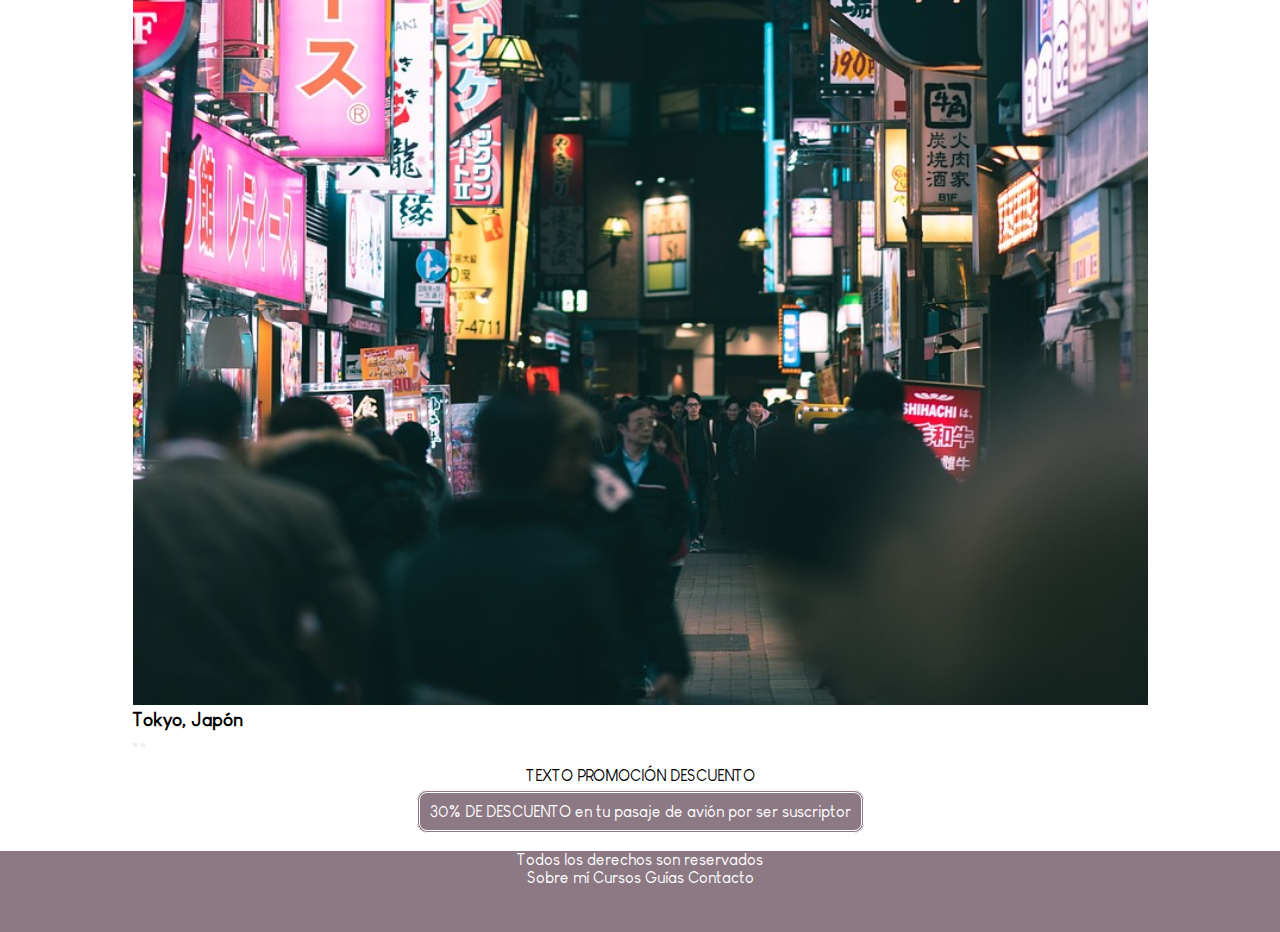
==== commit a99f94e6: "agregué animaciones, degradé y mejore la posición de algunos elementos" ====
--- a/index.html
+++ b/index.html
@@ -73,7 +73,8 @@
 
         <br><br><br>
 
-        <!-- Carousel -->
+<section class="containerCarousel">        
+    <!-- Carousel -->
 <div id="demo" class="carousel slide w-25" data-bs-ride="carousel">
 
     <!-- Indicators/dots -->
@@ -113,7 +114,7 @@
         <span class="carousel-control-next-icon"></span>
     </button>
     </div>
-    
+</section>
         <br>
 
         <div class="promoción">
--- a/estilos.css
+++ b/estilos.css
@@ -59,6 +59,10 @@
     color: black;
     margin-top: 80px;
     /* background-color: rgba(51, 51, 51, 0.226); */
+    /* display: flex;
+    flex-direction: column;
+    align-items: center;
+    justify-content: center; */
     text-align: center;
     background-image: url(images/portada.png);
     background-size: cover;
@@ -102,22 +106,13 @@
     color: black;
 }
 
-
-/* .guiaIza{
-    display: inline;
-}
-
-.guiaDer{
-    display: inline;
-}
-
-.guiaIza img{
-    width: 25%;
-}
-
-.guiaDer img{
-    width: 29%;
-} */
+.containerCarousel{
+    display: flex;
+    flex-direction: column;
+    justify-content: center;
+    align-items: center;
+
+}
 
 .promoción{
     text-align: center;
@@ -192,7 +187,6 @@
     font-size: 30px;
 }
 
-
 .argentina{
     font-family: yesterday;
     font-size: 60px;
@@ -245,6 +239,7 @@
 .contacto{
     font-size: 20px;
     margin: 15px;
+    background-image: linear-gradient(#8c798381 70%,white);
 }
 
 .contacta{
@@ -275,6 +270,18 @@
     color: black;
 }
 
+.footerRedes .redes i{
+    font-size: 40px;
+    margin: 10px;
+    transform: rotate(0);
+    transition: all 1s;
+}
+
+.footerRedes .redes i:hover{
+    color: black;
+    transform: rotateY(360deg);
+}
+
 @media only screen and (max-width:574px){
     .nleftcurso1{
         width:100%;
@@ -282,4 +289,12 @@
     .nrightcurso2{
         width:100%;
     }
+
+    .contacto{
+        text-align: center;
+    }
+
+    .nleft{
+        width: 100%;
+    }
 }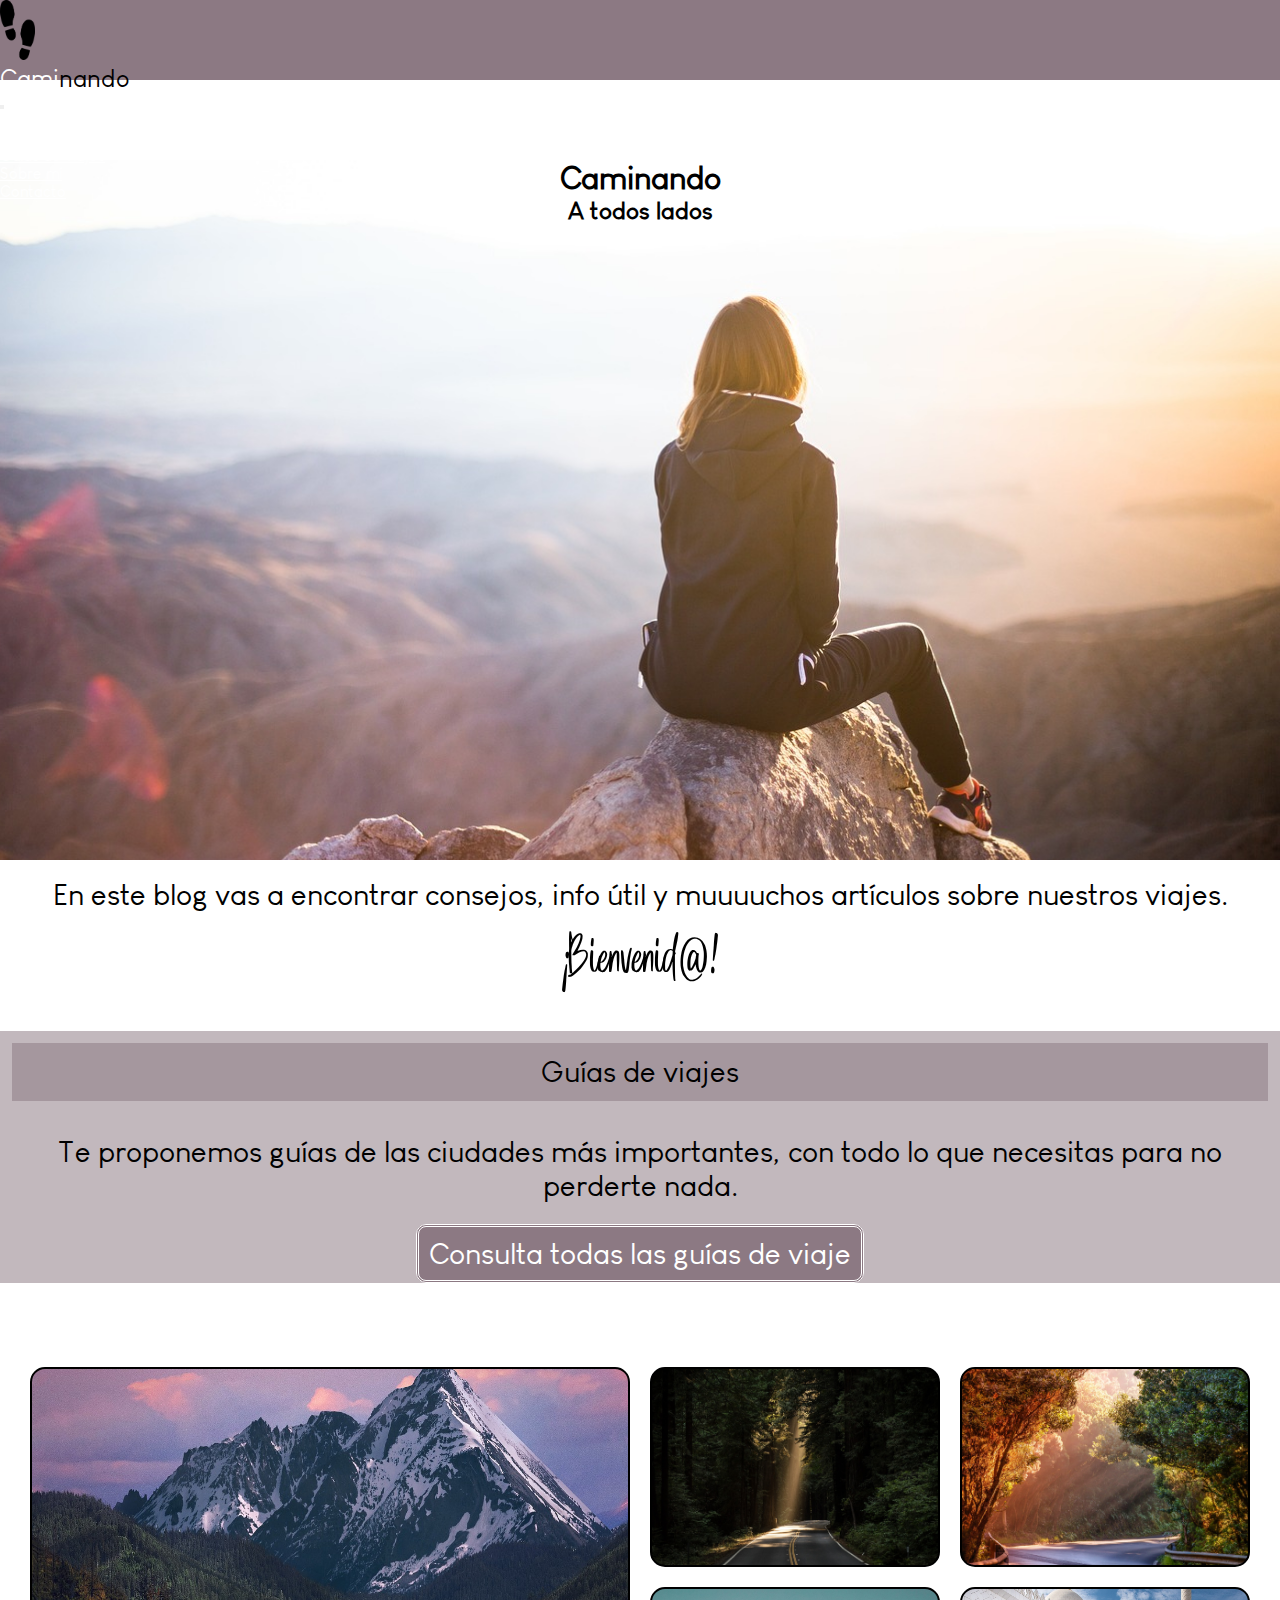
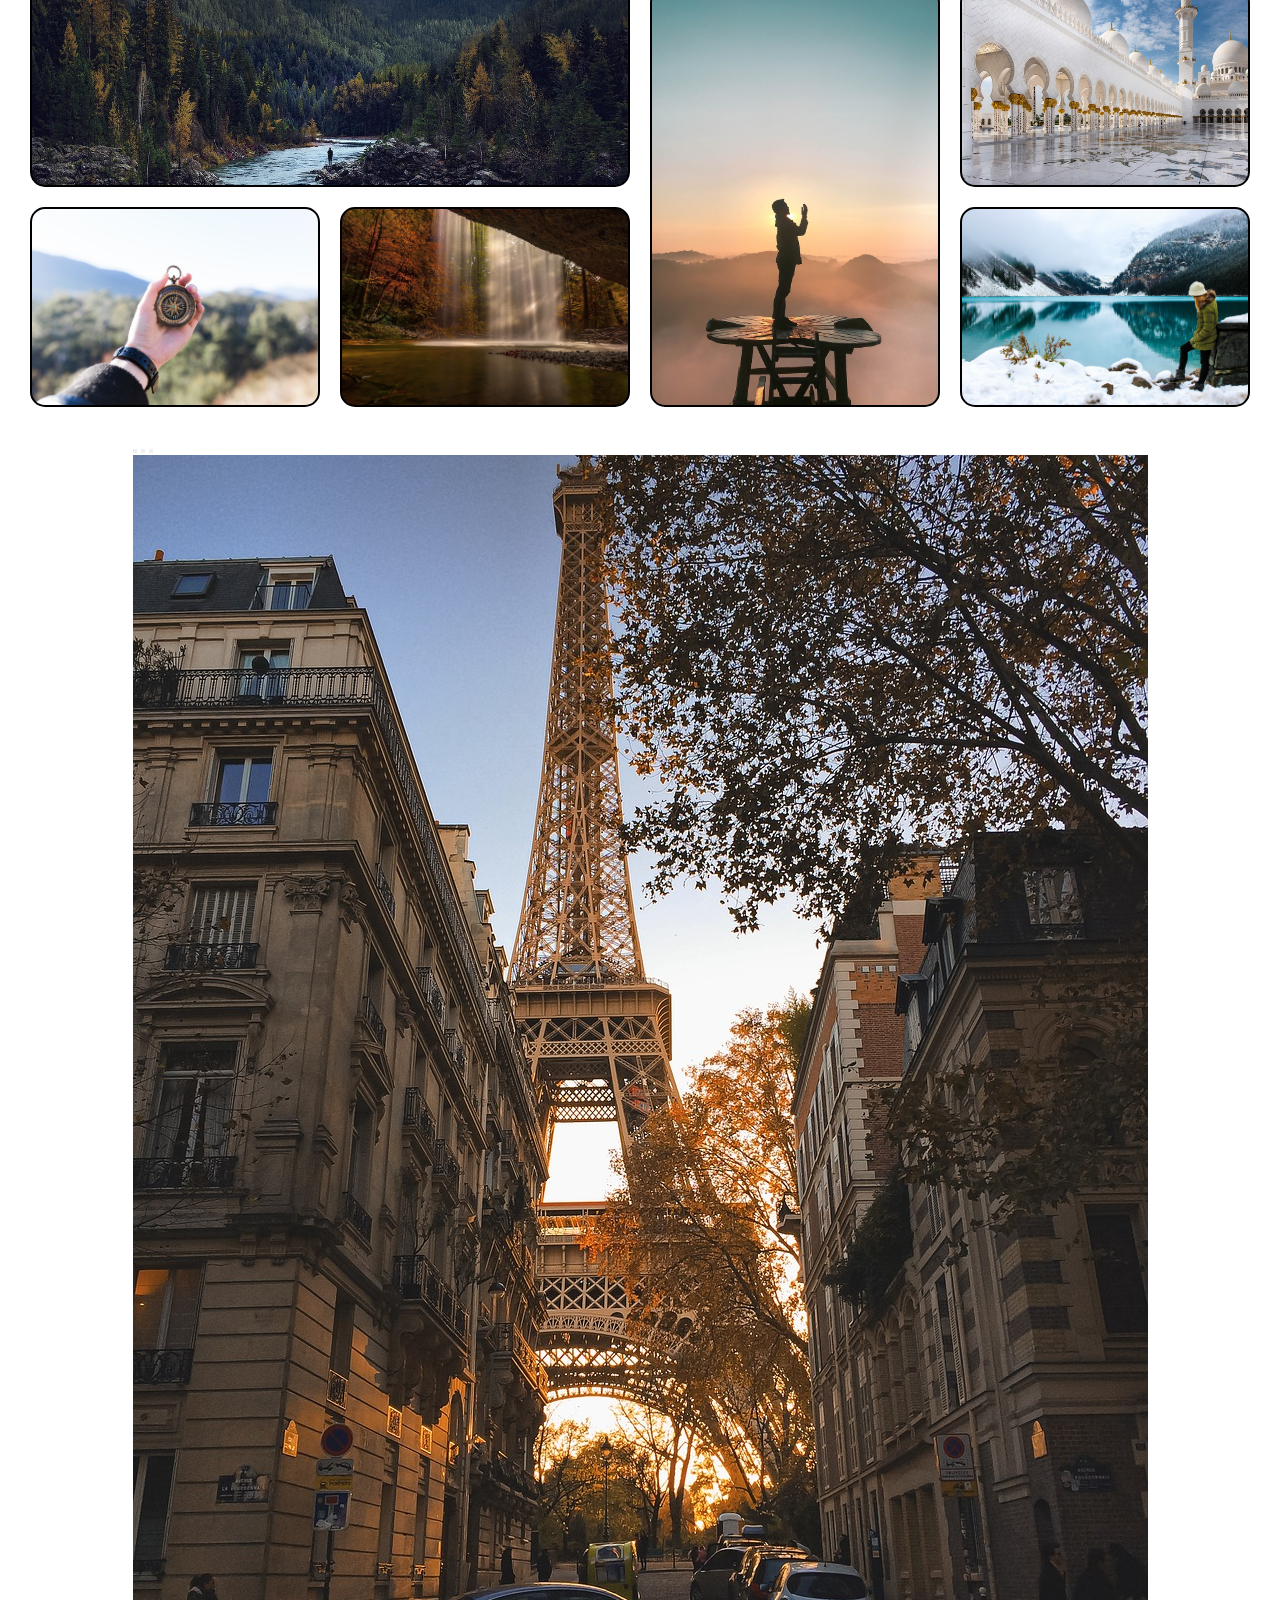
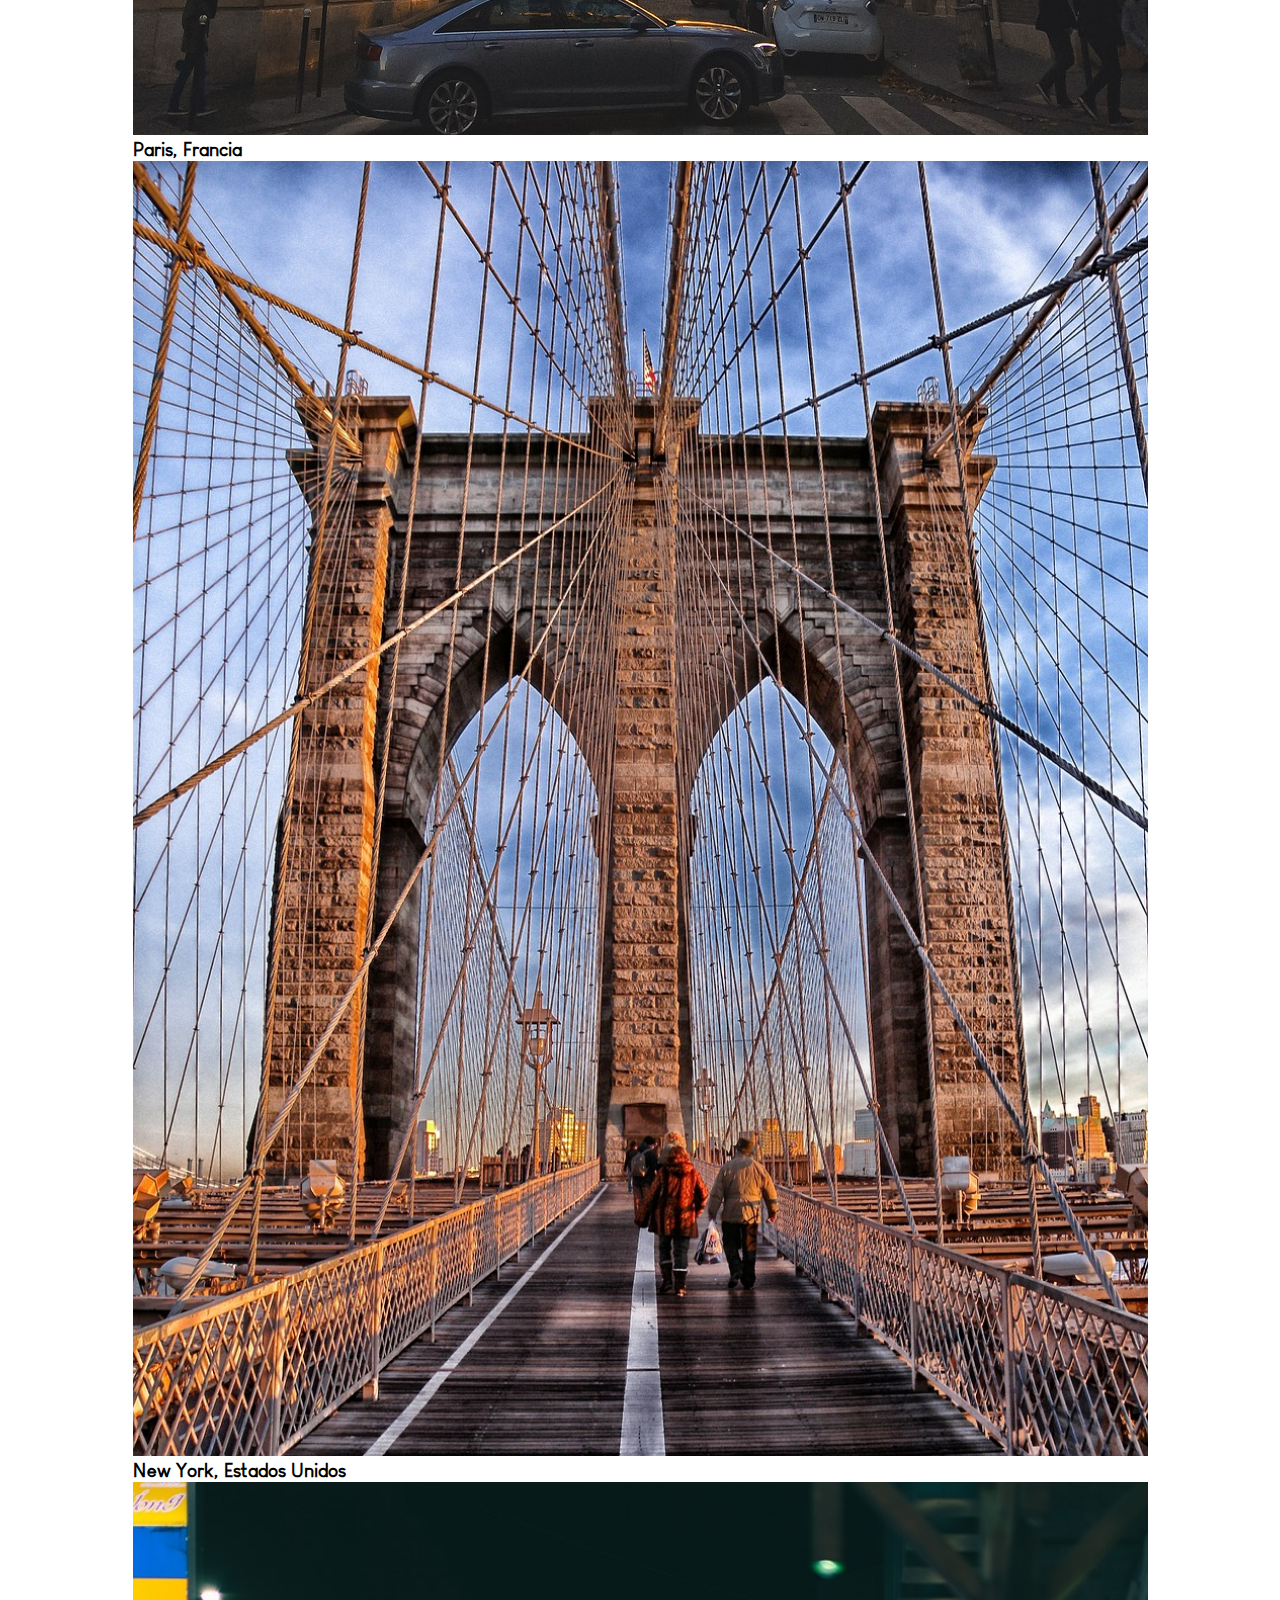
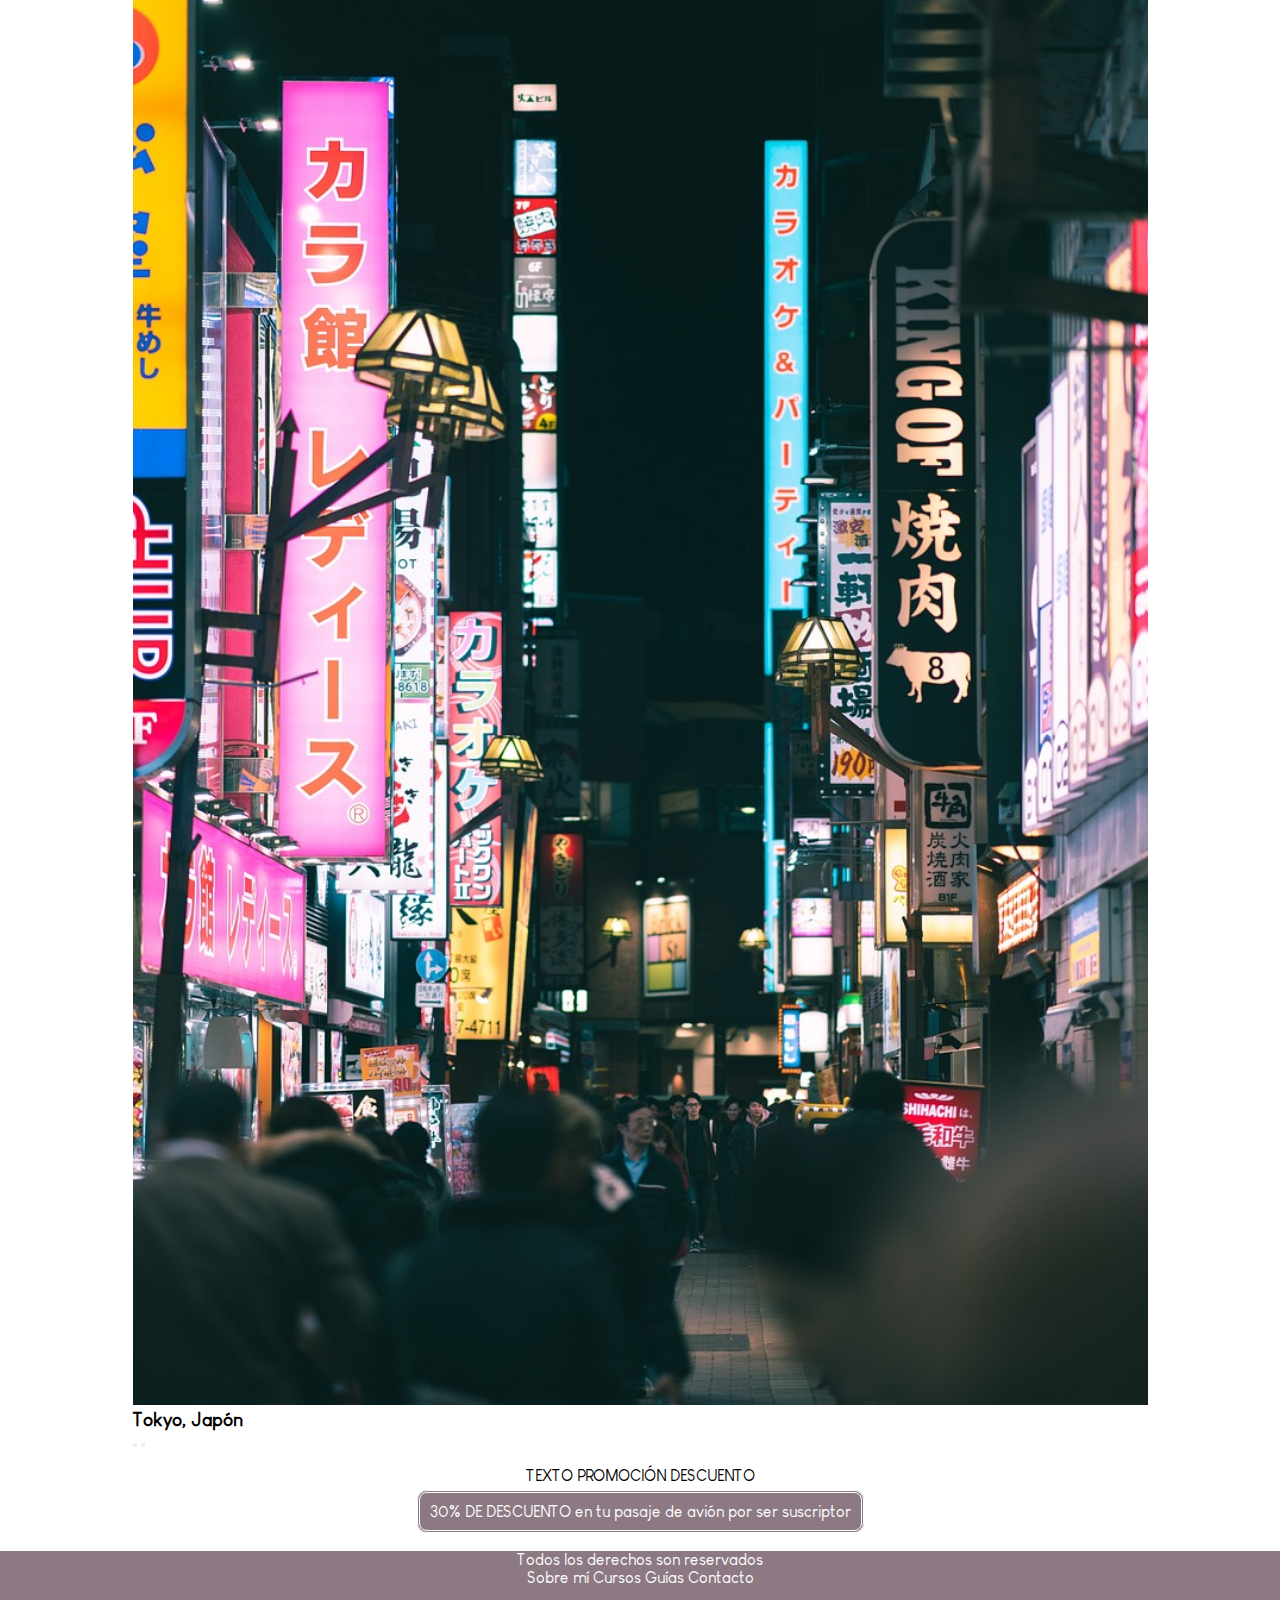
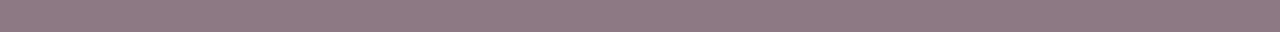
==== commit c2184181: "agregué galeria en index" ====
--- a/index.html
+++ b/index.html
@@ -3,6 +3,8 @@
 <head>
     <meta charset="UTF-8">
     <meta name="viewport" content="width=device-width, initial-scale=1.0">
+    <meta name="description" content="Caminando te va a ayudar a conocer diferentes lugares">
+    <meta name="keywords" content="Caminando">
     <title>Caminando</title>
     <!-- FONTAWESOME inicio -->
     <link rel="stylesheet" href="https://cdnjs.cloudflare.com/ajax/libs/font-awesome/6.4.2/css/all.min.css" integrity="sha512-z3gLpd7yknf1YoNbCzqRKc4qyor8gaKU1qmn+CShxbuBusANI9QpRohGBreCFkKxLhei6S9CQXFEbbKuqLg0DA==" crossorigin="anonymous" referrerpolicy="no-referrer" />
@@ -72,6 +74,17 @@
         </section>
 
         <br><br><br>
+
+        <div class="galeria">
+            <div class="item item1"></div>
+            <div class="item item2"></div>
+            <div class="item item3"></div>
+            <div class="item item4"></div>
+            <div class="item item5"></div>
+            <div class="item item6"></div>
+            <div class="item item7"></div>
+            <div class="item item8"></div>
+        </div>
 
 <section class="containerCarousel">        
     <!-- Carousel -->
--- a/estilos.css
+++ b/estilos.css
@@ -1,300 +1,352 @@
-
+@charset "UTF-8";
 @font-face {
-    font-family: Yesterday;
-    src: url(fonts/YesterdayMorning_PERSONAL_USE_ONLY.otf);
+  font-family: Yesterday;
+  src: url(fonts/YesterdayMorning_PERSONAL_USE_ONLY.otf);
 }
 @font-face {
-    font-family: cafe;
-    src: url(fonts/Louis\ George\ Cafe.ttf);
-}
-
-
-*{
-    margin: 0;
-    padding: 0;
-    box-sizing: border-box;
-    font-family: cafe;
-}
-
-.navbar{
-    height: 80px;
-    margin-bottom: 5px;
-    background-color: #8C7983
-}
-
-
-.navbar-brand img{
-    height: 60px;
-}
-
-.nav-link{
-    color: white !important;
-}
-
-.nav-link:hover{
-    color: black !important;
-}
-
-.navbar p{
-    color: white;
-    font-size: 25px;
-    
-}
-
-.navbar p span{
-    color: black;
-}
-
-@media only screen and (min-width:0) and (max-width:576px) {
-    .navbar-collapse{
-        background-color: #8c798381; 
-        display: flex;
-        justify-content: center !important;
-    }
-}
-
-.call{
+  font-family: cafe;
+  src: url(fonts/Louis\ George\ Cafe.ttf);
+}
+* {
+  margin: 0;
+  padding: 0;
+  box-sizing: border-box;
+  font-family: cafe;
+}
+
+.navbar {
+  height: 80px;
+  margin-bottom: 5px;
+  background-color: #8C7983;
+}
+.navbar p {
+  color: white;
+  font-size: 25px;
+}
+.navbar p span {
+  color: black;
+}
+
+.navbar-brand img {
+  height: 60px;
+}
+
+.nav-link {
+  color: white !important;
+}
+
+.nav-link:hover {
+  color: black !important;
+}
+
+.call {
+  width: 100%;
+  height: 700px;
+  color: black;
+  margin-top: 80px;
+  /* background-color: rgba(51, 51, 51, 0.226); */
+  /* display: flex;
+  flex-direction: column;
+  align-items: center;
+  justify-content: center; */
+  text-align: center;
+  background-image: url(images/portada.png);
+  background-size: cover;
+  background-position: center;
+  background-repeat: no-repeat;
+  background-color: rgba(0, 0, 0, 0.8);
+}
+
+.presentacion p {
+  text-align: center;
+  font-size: 30px;
+}
+
+#bienvenido {
+  font-family: yesterday;
+  font-size: 50px;
+}
+
+.guia {
+  text-align: center;
+  font-size: 30px;
+  background-color: rgba(140, 121, 131, 0.5333333333);
+  padding: 12px;
+}
+.guia .consultaGuia {
+  margin-top: 10px;
+  padding: 10px;
+  background-color: #8C7983;
+  text-decoration: none;
+  color: white;
+  text-align: center;
+  border-radius: 10px;
+  border-style: double;
+}
+.guia .consultaGuia:hover {
+  color: black;
+}
+
+.galeria{
+  display: grid;
+  grid-template-columns: repeat(4, 1fr);
+  grid-template-rows: repeat(3, 200px);
+  grid-template-areas:"img1 img1 img2 img3"
+                      "img1 img1 img4 img5"
+                      "img6 img7 img4 img8";
+  grid-gap: 20px;
+  padding: 30px;
+}
+
+.item{
+  border: 2px solid #000;
+  border-radius: 15px;
+  transition: all 0.6s;
+}
+
+.item:hover{
+  transform: scale(1.10);
+}
+
+.item1{
+  grid-area: img1;
+  background-image: url(images/rio.jpg);
+  background-size: cover;
+  background-position: center;
+}
+
+.item2{
+  grid-area: img2;
+  background-image: url(images/bosque.jpg);
+  background-size: cover;
+  background-position: center;
+}
+
+.item3{
+  grid-area: img3;
+  background-image: url(images/naturaleza.jpg);
+  background-size: cover;
+  background-position: center;
+}
+
+.item4{
+  grid-area: img4;
+  background-image: url(images/atardecer.jpg);
+  background-size: cover;
+  background-position: center;
+}
+
+.item5{
+  grid-area: img5;
+  background-image: url(images/mesquita.jpg);
+  background-size: cover;
+  background-position: center;
+}
+
+.item6{
+  grid-area: img6;
+  background-image: url(images/brujula.jpg);
+  background-size: cover;
+  background-position: center;
+}
+
+.item7{
+  grid-area: img7;
+  background-image: url(images/otroño.jpg);
+  background-size: cover;
+  background-position: center;
+}
+.item8{
+  grid-area: img8;
+  background-image: url(images/invierno.jpg);
+  background-size: cover;
+  background-position: center;
+}
+
+.containerCarousel {
+  display: flex;
+  flex-direction: column;
+  justify-content: center;
+  align-items: center;
+}
+
+.promoción {
+  text-align: center;
+}
+.promoción .descuentoPasaje {
+  margin-top: 10px;
+  padding: 10px;
+  background-color: #8C7983;
+  text-decoration: none;
+  color: white;
+  float: center;
+  border-radius: 10px;
+  border-style: double;
+}
+.promoción .descuentoPasaje:hover {
+  color: black;
+}
+
+/* pagina CURSOS */
+.textoCursos {
+  text-align: center;
+  font-size: 30px;
+}
+
+.nleftcurso1 {
+  height: 400px;
+  width: 50%;
+  background-color: rgba(140, 121, 131, 0.6862745098);
+  background-size: cover;
+  background-position: center;
+  background-image: url(images/fotografía.jpg);
+}
+
+.nrightcurso1 {
+  background-color: rgba(140, 121, 131, 0.3960784314);
+}
+.nrightcurso1 .trabajo {
+  font-family: yesterday;
+  font-size: 50px;
+  text-align: center;
+  background-color: rgba(140, 121, 131, 0.4784313725);
+}
+
+.nrightcurso2 {
+  height: 400px;
+  width: 50%;
+  background-color: rgba(140, 121, 131, 0.6862745098);
+  background-size: cover;
+  background-position: center;
+  background-image: url(images/redesociales.avif);
+}
+
+.nleftcurso2 {
+  background-color: rgba(140, 121, 131, 0.3960784314);
+}
+.nleftcurso2 .fotografia {
+  font-family: yesterday;
+  font-size: 50px;
+  text-align: center;
+  background-color: rgba(140, 121, 131, 0.4784313725);
+}
+
+/* página GUIAS */
+.proponemos {
+  text-align: center;
+  font-size: 30px;
+}
+
+.nleft {
+  height: 400px;
+  width: 50%;
+  background-size: cover;
+  background-position: center;
+  background-image: url(./images/argentina.jpg);
+}
+
+.argentina {
+  font-family: yesterday;
+  font-size: 60px;
+  text-align: center;
+  background-color: rgba(140, 121, 131, 0.2666666667);
+}
+
+#basico{
+  font-size: 30px;
+  color: #8C7983;
+}
+
+.hotel{
+  height: 150px;
+  width: 250%;
+  display: inline;
+}
+
+.video {
+  margin: 10px;
+  padding: 10px;
+}
+
+/* Pagina SOBRE MI */
+.soy {
+  text-align: center;
+  font-family: yesterday;
+  font-size: 100px;
+}
+
+.nleftyo {
+  height: 400px;
+  width: 50%;
+  background-size: cover;
+  background-position: center;
+  background-image: url(images/sobremi.jpg);
+}
+
+.nrightyo {
+  background-color: rgba(140, 121, 131, 0.2274509804);
+}
+
+/* pagina CONTACTO */
+.miFoto p {
+  display: inline;
+}
+
+.contacto {
+  font-size: 20px;
+  margin: 15px;
+  background-image: linear-gradient(rgba(140, 121, 131, 0.5058823529) 70%, white);
+}
+.contacto .contacta {
+  font-family: yesterday;
+  font-size: 50px;
+}
+
+/* FOOTER */
+footer {
+  margin-top: 30px;
+  background-color: #8C7983;
+  color: white;
+  text-align: center;
+}
+footer .paginas a {
+  text-decoration: none !important;
+  color: white;
+}
+footer .paginas a:hover {
+  color: black;
+}
+footer .redes i {
+  font-size: 40px;
+  margin: 10px;
+  transform: rotate(0);
+  transition: all 1s;
+}
+footer .redes i:hover {
+  color: black;
+  transform: rotateY(360deg);
+}
+
+@media only screen and (min-width: 0) and (max-width: 576px) {
+  .navbar-collapse {
+    background-color: rgba(140, 121, 131, 0.5058823529);
+    display: flex;
+    justify-content: center !important;
+  }
+}
+
+@media only screen and (max-width: 574px) {
+  .nleftcurso1 {
     width: 100%;
-    height: 700px;
-    color: black;
-    margin-top: 80px;
-    /* background-color: rgba(51, 51, 51, 0.226); */
-    /* display: flex;
-    flex-direction: column;
-    align-items: center;
-    justify-content: center; */
+  }
+  .nrightcurso2 {
+    width: 100%;
+  }
+  .contacto {
     text-align: center;
-    background-image: url(images/portada.png);
-    background-size: cover;
-    background-position: center;
-    background-repeat: no-repeat;
-    background-color: rgba(0, 0, 0, 0.8)
-    /* display: flex;
-    justify-content: center;
-    align-items: center; */
-}
-
-.presentacion p{
-    text-align: center;
-    font-size: 30px;
-}
-
-#bienvenido{
-    font-family: yesterday;
-    font-size: 50px;
-}
-
-.guia{
-    text-align: center;
-    font-size: 30px;
-    background-color: #8c798388;
-    padding: 12px;
-}
-
-.consultaGuia{
-    margin-top: 10px;
-    padding: 10px;
-    background-color: #8C7983;
-    text-decoration: none;
-    color: white;
-    text-align: center;
-    border-radius: 10px;
-    border-style: double;
-}
-
-.consultaGuia:hover{
-    color: black;
-}
-
-.containerCarousel{
-    display: flex;
-    flex-direction: column;
-    justify-content: center;
-    align-items: center;
-
-}
-
-.promoción{
-    text-align: center;
-}
-
-.descuentoPasaje{
-    margin-top: 10px;
-    padding: 10px;
-    background-color: #8C7983;
-    text-decoration: none;
-    color: white;
-    float: center;
-    border-radius: 10px;
-    border-style: double;
-}
-
-.descuentoPasaje:hover{
-    color: black;
-}
-
-/* pagina CURSOS */
-.textoCursos{
-    text-align: center;
-    font-size: 30px;
-}
-
-
-.nleftcurso1{
-    height: 400px;
-    width: 50%;
-    background-color: #8c7983af;
-    background-size: cover;
-    background-position: center;
-    background-image: url(images/fotografía.jpg)
-}
-
-.nrightcurso1{
-    background-color: #8c798365;
-}
-
-.trabajo{
-font-family: yesterday;
-font-size: 50px;
-text-align: center;
-background-color: #8c79837a;
-
-}
-
-.nrightcurso2{
-    height: 400px;
-    width: 50%;
-    background-color: #8c7983af;
-    background-size: cover;
-    background-position: center;
-    background-image: url(images/redesociales.avif)
-}
-
-.nleftcurso2{
-    background-color: #8c798365;
-}
-
-.fotografia{
-    font-family: yesterday;
-font-size: 50px;
-text-align: center;
-background-color: #8c79837a;
-}
-
-/* página GUIAS */
-.proponemos{
-    text-align: center;
-    font-size: 30px;
-}
-
-.argentina{
-    font-family: yesterday;
-    font-size: 60px;
-    text-align: center;
-    background-color: #8c798344;
-}
-
-.nleft{
-    height: 400px;
-    width: 50%;
-    background-size: cover;
-    background-position: center;
-    background-image: url(./images/argentina.jpg);
-}
-
-.lista{
-    margin: 10px;
-    padding: 10px;
-}
-
-.video{
-    margin: 10px;
-    padding: 10px;
-}
-
-/* Pagina SOBRE MI */
-.soy{
-    text-align: center;
-    font-family: yesterday;
-    font-size: 100px;
-}
-
-.nleftyo{
-    height: 400px;
-    width: 50%;
-    background-size: cover;
-    background-position: center;
-    background-image: url(images/sobremi.jpg);
-}
-
-.nrightyo{
-    background-color: #8c79833a;
-}
-
-/* pagina CONTACTO */
-.miFoto p{
-    display: inline;
-}
-
-.contacto{
-    font-size: 20px;
-    margin: 15px;
-    background-image: linear-gradient(#8c798381 70%,white);
-}
-
-.contacta{
-    font-family: yesterday;
-    font-size: 50px;
-}
-
-/* FOOTER */
-footer{
-    margin-top: 30px;
-}
-
-footer{
-    background-color: #8C7983;
-    color: white;
-}
-
-footer{
-    text-align: center;
-}
-
-.paginas a{
-    text-decoration: none !important;
-    color: white;
-}
-
-.paginas a:hover{
-    color: black;
-}
-
-.footerRedes .redes i{
-    font-size: 40px;
-    margin: 10px;
-    transform: rotate(0);
-    transition: all 1s;
-}
-
-.footerRedes .redes i:hover{
-    color: black;
-    transform: rotateY(360deg);
-}
-
-@media only screen and (max-width:574px){
-    .nleftcurso1{
-        width:100%;
-    }
-    .nrightcurso2{
-        width:100%;
-    }
-
-    .contacto{
-        text-align: center;
-    }
-
-    .nleft{
-        width: 100%;
-    }
-}+  }
+  .nleft {
+    width: 100%;
+  }
+}/*# sourceMappingURL=estilos.css.map */
+
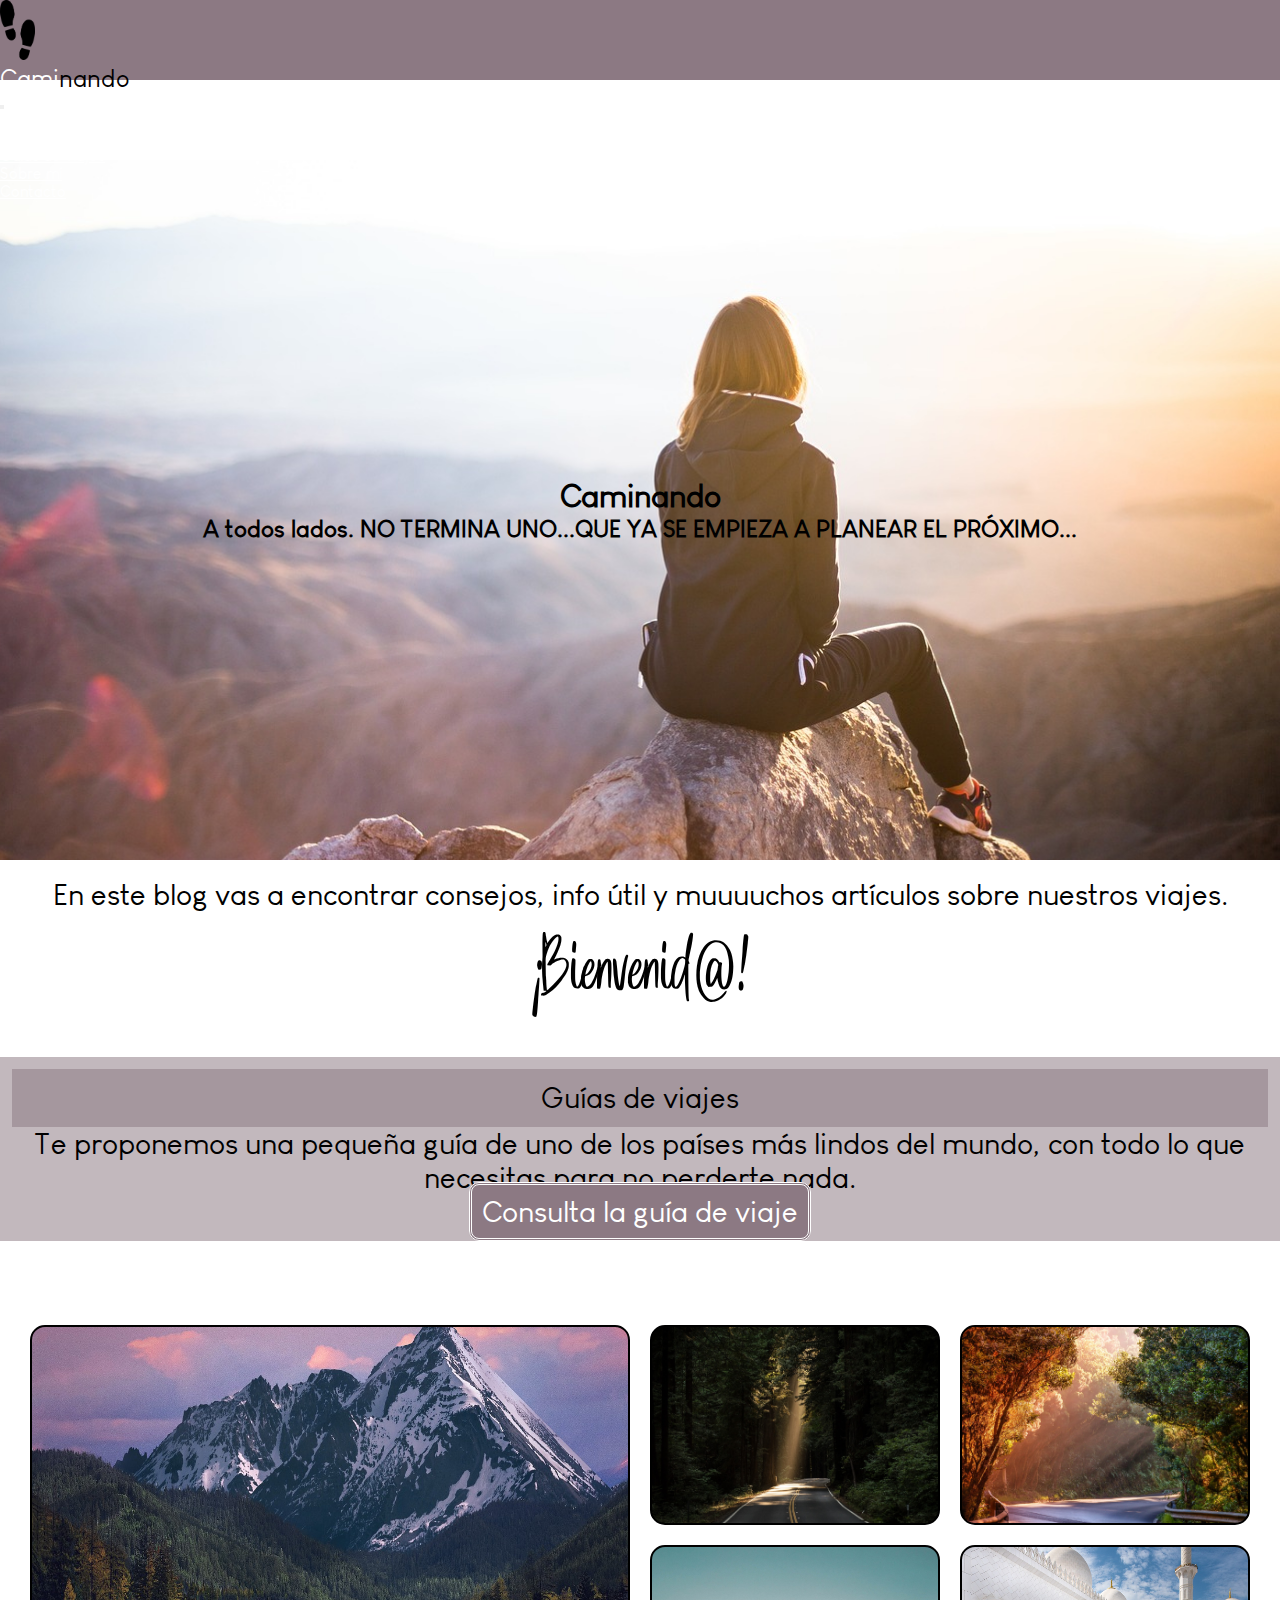
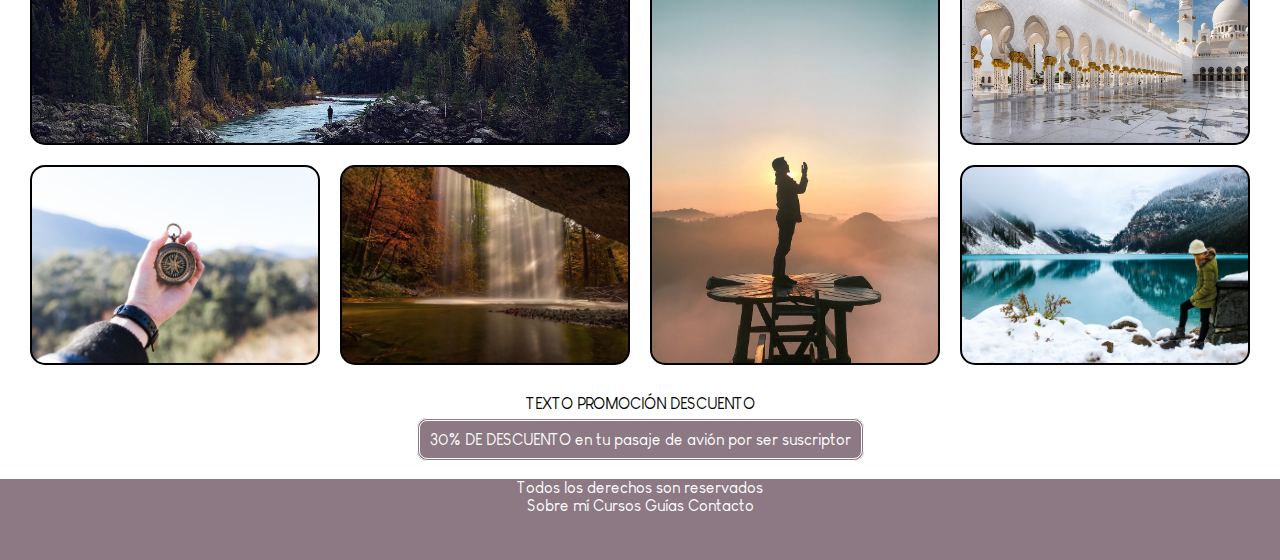
==== commit 21c0da49: "Cambio de portadas de todas las páginas y galeria" ====
--- a/index.html
+++ b/index.html
@@ -21,7 +21,6 @@
         <a class="navbar-brand" href="#"> 
             <img src="./images/logo.png" 
             alt="huellas">
-            
         </a>
         <p>Cami<span>nando</span></p>
         <button class="navbar-toggler" type="button" data-bs-toggle="collapse" data-bs-target="#collapsibleNavbar">
@@ -50,11 +49,11 @@
     </nav>
     <!-- NAVBAR fin -->
 
-
     <main>
         <section class="call">
+            <!-- <video src="images/aeropuerto.mp4 " autoplay loop height="675" width="100%"></video> -->
             <h1>Caminando</h1>
-            <h2>A todos lados</h2>
+            <h2>A todos lados. NO TERMINA UNO...QUE YA SE EMPIEZA A PLANEAR EL PRÓXIMO...</h2>
         </section>
 
         <br>
@@ -67,10 +66,8 @@
         </section><br><br>
         <section class="guia">
             <p class="guia">Guías de viajes</p>
-            <br>
-            <p>Te proponemos guías de las ciudades más importantes, con todo lo que necesitas para no perderte nada.</p>
-            <br>
-            <a class="consultaGuia" href="./pages/guias.html">Consulta todas las guías de viaje</a>
+            <p>Te proponemos una pequeña guía de uno de los países más lindos del mundo, con todo lo que necesitas para no perderte nada.</p>
+            <a class="consultaGuia" href="./pages/guias.html">Consulta la guía de viaje</a>
         </section>
 
         <br><br><br>
@@ -85,51 +82,6 @@
             <div class="item item7"></div>
             <div class="item item8"></div>
         </div>
-
-<section class="containerCarousel">        
-    <!-- Carousel -->
-<div id="demo" class="carousel slide w-25" data-bs-ride="carousel">
-
-    <!-- Indicators/dots -->
-    <div class="carousel-indicators">
-        <button type="button" data-bs-target="#demo" data-bs-slide-to="0" class="active"></button>
-        <button type="button" data-bs-target="#demo" data-bs-slide-to="1"></button>
-        <button type="button" data-bs-target="#demo" data-bs-slide-to="2"></button>
-    </div>
-    
-    <!-- The slideshow/carousel -->
-    <div class="carousel-inner">
-        <div class="carousel-item active">
-            <img src="./images/torre eiffel.jpg" alt="Paris" class="d-block" style="width:100%">
-            <div class="carousel-caption">
-                <h3>Paris, Francia</h3>
-            </div>
-        </div>
-        <div class="carousel-item">
-            <img src="./images/newyork.jpg" alt="Newyork" class="d-block" style="width:100%">
-                <div class="carousel-caption">
-                    <h3>New York, Estados Unidos</h3>
-                </div> 
-        </div>
-        <div class="carousel-item">
-            <img src="./images/tokyo.jpg" alt="Tokyo" class="d-block" style="width:100%">
-                <div class="carousel-caption">
-                    <h3>Tokyo, Japón</h3>
-                </div>  
-        </div>
-    </div>
-    
-    <!-- Left and right controls/icons -->
-    <button class="carousel-control-prev" type="button" data-bs-target="#demo" data-bs-slide="prev">
-        <span class="carousel-control-prev-icon"></span>
-    </button>
-    <button class="carousel-control-next" type="button" data-bs-target="#demo" data-bs-slide="next">
-        <span class="carousel-control-next-icon"></span>
-    </button>
-    </div>
-</section>
-        <br>
-
         <div class="promoción">
             <p>TEXTO PROMOCIÓN DESCUENTO</p><br>
             <a class="descuentoPasaje" href="https://jetsmart.com/ar/es/" target="_blank">30% DE DESCUENTO en tu pasaje de avión por ser suscriptor</a>
--- a/estilos.css
+++ b/estilos.css
@@ -44,17 +44,20 @@
   height: 700px;
   color: black;
   margin-top: 80px;
-  /* background-color: rgba(51, 51, 51, 0.226); */
-  /* display: flex;
+  background-color: rgba(51, 51, 51, 0.226);
+  display: flex;
   flex-direction: column;
   align-items: center;
-  justify-content: center; */
+  justify-content: center;
   text-align: center;
   background-image: url(images/portada.png);
   background-size: cover;
   background-position: center;
   background-repeat: no-repeat;
   background-color: rgba(0, 0, 0, 0.8);
+  display: flex;
+  justify-content: center;
+  align-items: center;
 }
 
 .presentacion p {
@@ -64,7 +67,7 @@
 
 #bienvenido {
   font-family: yesterday;
-  font-size: 50px;
+  font-size: 70px;
 }
 
 .guia {
@@ -87,87 +90,69 @@
   color: black;
 }
 
-.galeria{
+.galeria {
   display: grid;
   grid-template-columns: repeat(4, 1fr);
   grid-template-rows: repeat(3, 200px);
-  grid-template-areas:"img1 img1 img2 img3"
-                      "img1 img1 img4 img5"
-                      "img6 img7 img4 img8";
+  grid-template-areas: "img1 img1 img2 img3" "img1 img1 img4 img5" "img6 img7 img4 img8";
   grid-gap: 20px;
   padding: 30px;
 }
-
-.item{
+.galeria .item {
   border: 2px solid #000;
   border-radius: 15px;
   transition: all 0.6s;
 }
-
-.item:hover{
-  transform: scale(1.10);
-}
-
-.item1{
+.galeria .item:hover {
+  transform: scale(1.1);
+}
+.galeria .item1 {
   grid-area: img1;
   background-image: url(images/rio.jpg);
   background-size: cover;
   background-position: center;
 }
-
-.item2{
+.galeria .item2 {
   grid-area: img2;
   background-image: url(images/bosque.jpg);
   background-size: cover;
   background-position: center;
 }
-
-.item3{
+.galeria .item3 {
   grid-area: img3;
   background-image: url(images/naturaleza.jpg);
   background-size: cover;
   background-position: center;
 }
-
-.item4{
+.galeria .item4 {
   grid-area: img4;
   background-image: url(images/atardecer.jpg);
   background-size: cover;
   background-position: center;
 }
-
-.item5{
+.galeria .item5 {
   grid-area: img5;
   background-image: url(images/mesquita.jpg);
   background-size: cover;
   background-position: center;
 }
-
-.item6{
+.galeria .item6 {
   grid-area: img6;
   background-image: url(images/brujula.jpg);
   background-size: cover;
   background-position: center;
 }
-
-.item7{
+.galeria .item7 {
   grid-area: img7;
   background-image: url(images/otroño.jpg);
   background-size: cover;
   background-position: center;
 }
-.item8{
+.galeria .item8 {
   grid-area: img8;
   background-image: url(images/invierno.jpg);
   background-size: cover;
   background-position: center;
-}
-
-.containerCarousel {
-  display: flex;
-  flex-direction: column;
-  justify-content: center;
-  align-items: center;
 }
 
 .promoción {
@@ -188,6 +173,19 @@
 }
 
 /* pagina CURSOS */
+.portadaCursos {
+  width: 100%;
+  height: 500px;
+  margin-top: 80px;
+  background-image: url(images/cursos.jpg);
+  background-size: cover;
+  background-position: center;
+  color: white;
+  display: flex;
+  justify-content: center;
+  align-items: center;
+}
+
 .textoCursos {
   text-align: center;
   font-size: 30px;
@@ -232,6 +230,26 @@
 }
 
 /* página GUIAS */
+.portadaGuias {
+  width: 100%;
+  height: 500px;
+  margin-top: 80px;
+  background-image: url(images/guia.jpg);
+  background-size: cover;
+  background-position: center;
+  color: white;
+  font-size: 100px;
+  display: flex;
+  justify-content: center;
+  align-items: center;
+}
+
+.proximo {
+  text-align: center;
+  font-family: yesterday;
+  font-size: 70px;
+}
+
 .proponemos {
   text-align: center;
   font-size: 30px;
@@ -252,23 +270,42 @@
   background-color: rgba(140, 121, 131, 0.2666666667);
 }
 
-#basico{
+#basicos {
   font-size: 30px;
   color: #8C7983;
 }
 
-.hotel{
+.hotel {
   height: 150px;
   width: 250%;
   display: inline;
 }
 
+.lista {
+  margin: 10px;
+  padding: 10px;
+}
+
 .video {
   margin: 10px;
   padding: 10px;
 }
 
 /* Pagina SOBRE MI */
+.portadaYo {
+  width: 100%;
+  height: 500px;
+  margin-top: 80px;
+  background-image: url(images/freedom-4782870_1280.jpg);
+  background-size: cover;
+  background-position: center;
+  color: white;
+  font-size: 100px;
+  display: flex;
+  justify-content: center;
+  align-items: center;
+}
+
 .soy {
   text-align: center;
   font-family: yesterday;
@@ -288,18 +325,37 @@
 }
 
 /* pagina CONTACTO */
-.miFoto p {
-  display: inline;
+.portadaContacto {
+  width: 100%;
+  height: 500px;
+  margin-top: 80px;
+  background-image: url(images/contacto.jpg);
+  background-size: cover;
+  background-position: center;
+  color: white;
+  font-size: 100px;
+  display: flex;
+  justify-content: center;
+  align-items: center;
+}
+
+.contacta {
+  font-family: yesterday;
+  font-size: 70px !important;
+  display: flex;
+  justify-content: center;
 }
 
 .contacto {
   font-size: 20px;
   margin: 15px;
-  background-image: linear-gradient(rgba(140, 121, 131, 0.5058823529) 70%, white);
-}
-.contacto .contacta {
-  font-family: yesterday;
-  font-size: 50px;
+}
+
+.containerCarousel {
+  display: flex;
+  flex-direction: column;
+  justify-content: center;
+  align-items: center;
 }
 
 /* FOOTER */
@@ -334,7 +390,6 @@
     justify-content: center !important;
   }
 }
-
 @media only screen and (max-width: 574px) {
   .nleftcurso1 {
     width: 100%;
@@ -348,5 +403,4 @@
   .nleft {
     width: 100%;
   }
-}/*# sourceMappingURL=estilos.css.map */
-
+}/*# sourceMappingURL=estilos.css.map */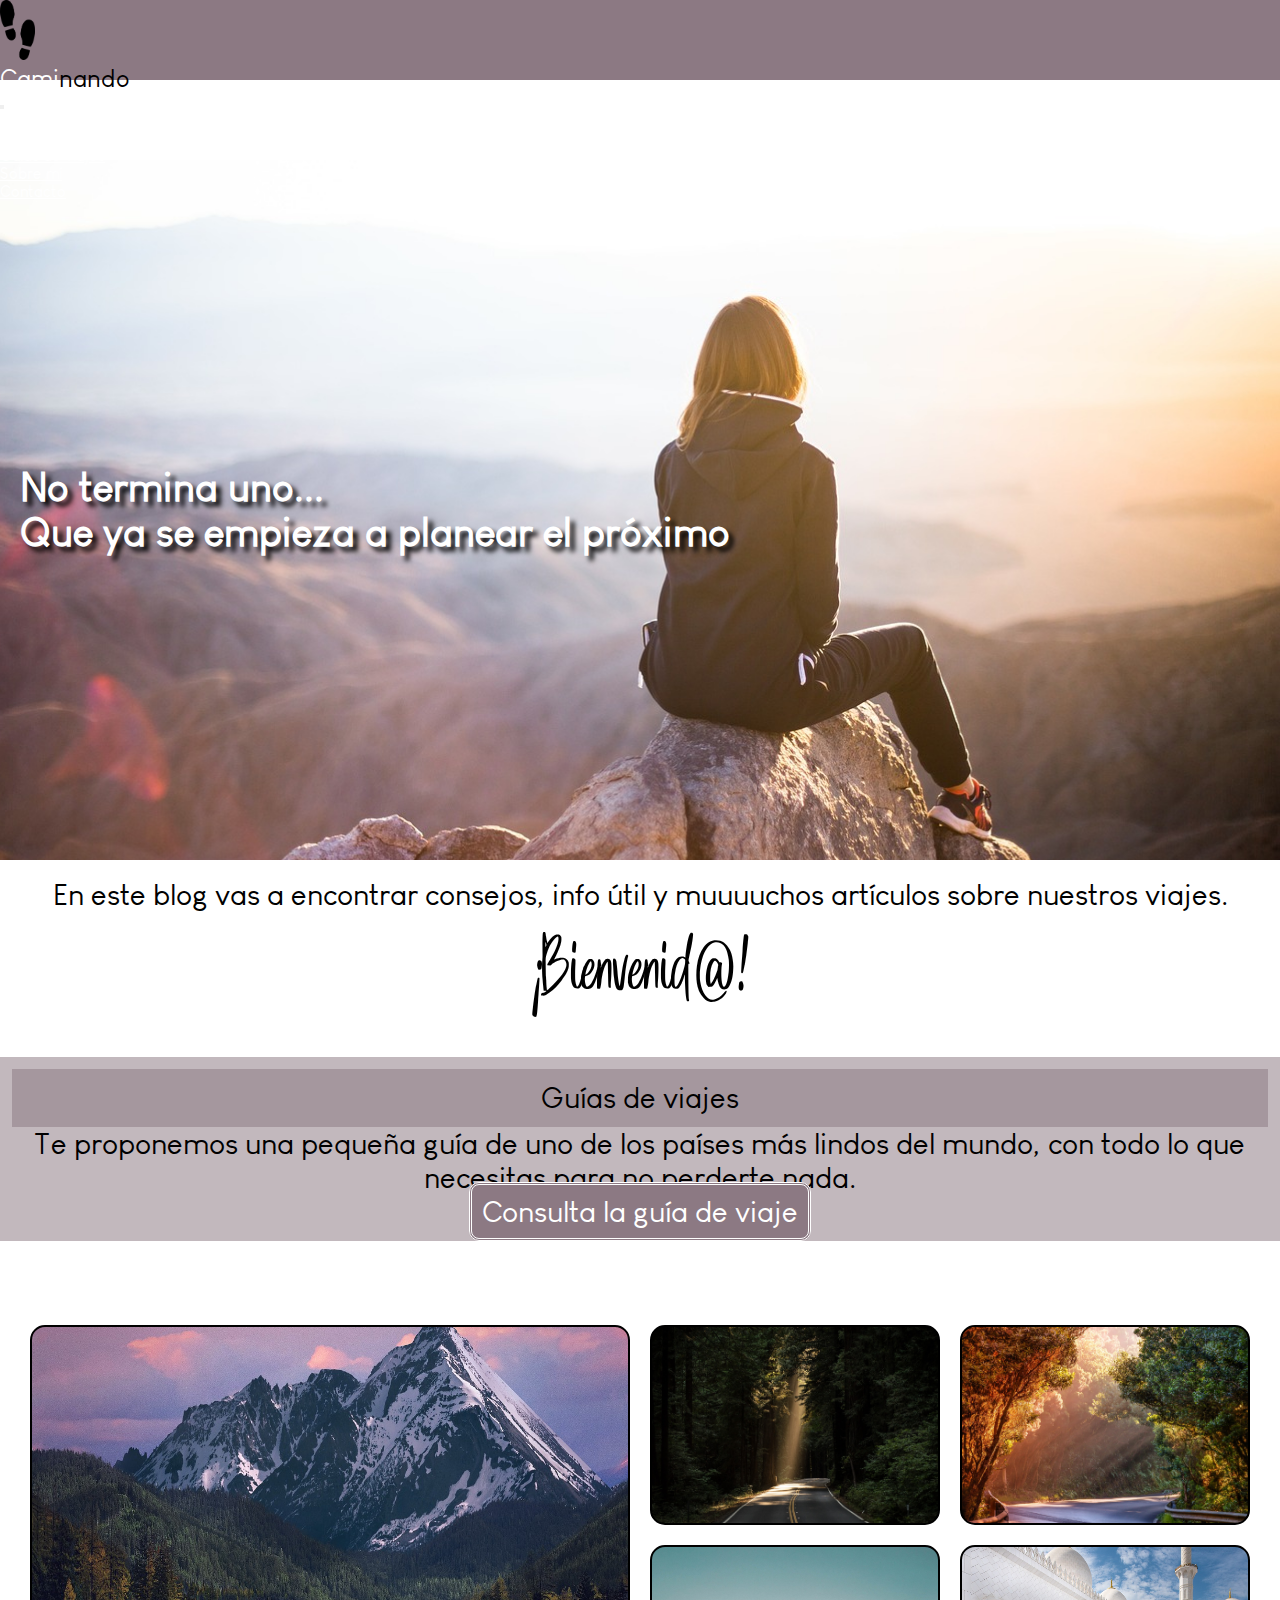
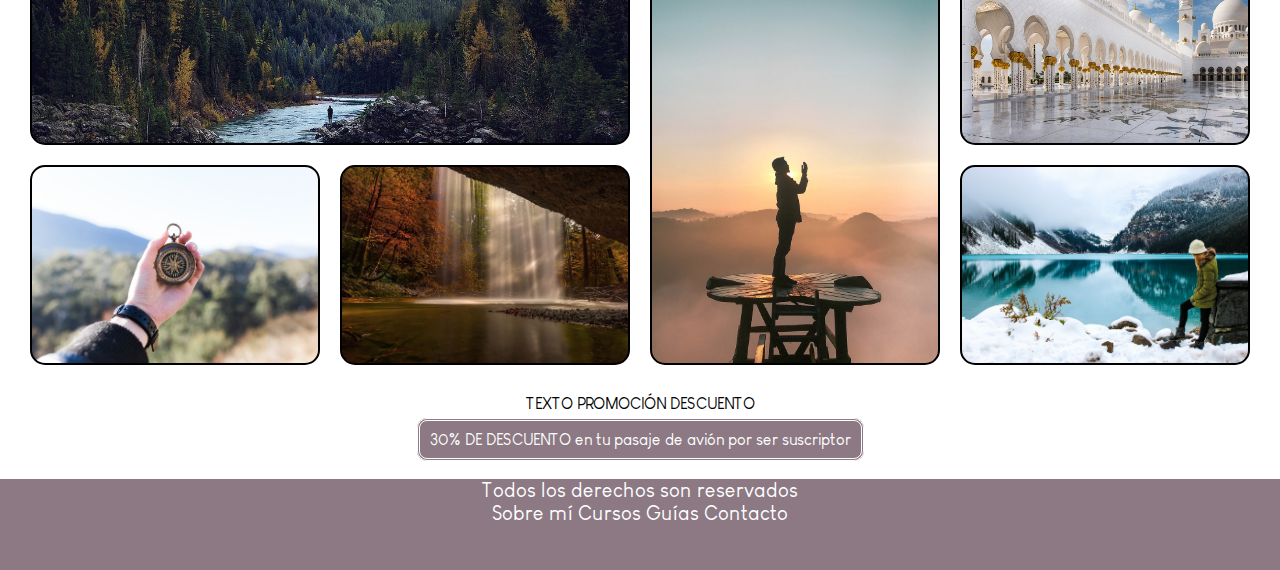
==== commit e8772c10: "sitio terminado" ====
--- a/index.html
+++ b/index.html
@@ -52,8 +52,7 @@
     <main>
         <section class="call">
             <!-- <video src="images/aeropuerto.mp4 " autoplay loop height="675" width="100%"></video> -->
-            <h1>Caminando</h1>
-            <h2>A todos lados. NO TERMINA UNO...QUE YA SE EMPIEZA A PLANEAR EL PRÓXIMO...</h2>
+            <h1>No termina uno... <br>Que ya se empieza a planear el próximo</h1>
         </section>
 
         <br>
--- a/estilos.css
+++ b/estilos.css
@@ -42,24 +42,38 @@
 .call {
   width: 100%;
   height: 700px;
-  color: black;
   margin-top: 80px;
   background-color: rgba(51, 51, 51, 0.226);
   display: flex;
   flex-direction: column;
-  align-items: center;
-  justify-content: center;
-  text-align: center;
+  align-items: left;
+  justify-content: center;
+  padding: 20px;
   background-image: url(images/portada.png);
   background-size: cover;
   background-position: center;
   background-repeat: no-repeat;
-  background-color: rgba(0, 0, 0, 0.8);
-  display: flex;
-  justify-content: center;
-  align-items: center;
-}
-
+}
+.call h1 {
+  color: white;
+  text-shadow: 5px 5px 5px black;
+  animation-duration: 2s;
+  animation-name: aparecer;
+  animation-delay: 5s;
+  animation-direction: alternate;
+  animation-iteration-count: infinite;
+  font-weight: bold;
+  font-size: 40px;
+}
+
+@keyframes aparecer {
+  from {
+    opacity: 0%;
+  }
+  to {
+    opacity: 100%;
+  }
+}
 .presentacion p {
   text-align: center;
   font-size: 30px;
@@ -186,9 +200,19 @@
   align-items: center;
 }
 
+.sorprenda {
+  text-align: center;
+  font-family: yesterday;
+  font-size: 70px;
+}
+
 .textoCursos {
   text-align: center;
   font-size: 30px;
+}
+
+.container-fluid .row {
+  padding: 5px;
 }
 
 .nleftcurso1 {
@@ -202,12 +226,28 @@
 
 .nrightcurso1 {
   background-color: rgba(140, 121, 131, 0.3960784314);
+  font-size: 20px;
 }
 .nrightcurso1 .trabajo {
   font-family: yesterday;
   font-size: 50px;
   text-align: center;
   background-color: rgba(140, 121, 131, 0.4784313725);
+}
+
+.botonTrabajo {
+  margin-top: 10px;
+  padding: 10px;
+  background-color: #8C7983;
+  text-decoration: none;
+  color: white;
+  text-align: center;
+  border-radius: 10px;
+  border-style: double;
+}
+
+.botonTrabajo:hover {
+  color: black;
 }
 
 .nrightcurso2 {
@@ -221,12 +261,28 @@
 
 .nleftcurso2 {
   background-color: rgba(140, 121, 131, 0.3960784314);
+  font-size: 20px;
 }
 .nleftcurso2 .fotografia {
   font-family: yesterday;
   font-size: 50px;
   text-align: center;
   background-color: rgba(140, 121, 131, 0.4784313725);
+}
+
+.botonFotografia {
+  margin-top: 10px;
+  padding: 10px;
+  background-color: #8C7983;
+  text-decoration: none;
+  color: white;
+  text-align: center;
+  border-radius: 10px;
+  border-style: double;
+}
+
+.botonFotografia:hover {
+  color: black;
 }
 
 /* página GUIAS */
@@ -255,12 +311,16 @@
   font-size: 30px;
 }
 
+.row {
+  width: 100%;
+  margin: 5px;
+}
+
 .nleft {
-  height: 400px;
-  width: 50%;
-  background-size: cover;
-  background-position: center;
-  background-image: url(./images/argentina.jpg);
+  height: 600px;
+  background-size: cover;
+  background-position: center;
+  background-image: url(./images/tango.jpg);
 }
 
 .argentina {
@@ -270,18 +330,63 @@
   background-color: rgba(140, 121, 131, 0.2666666667);
 }
 
+#lugares {
+  font-size: 35px;
+  color: #8C7983;
+}
+
+.must {
+  margin: 20px;
+  font-size: 20px;
+}
+
 #basicos {
-  font-size: 30px;
   color: #8C7983;
-}
-
-.hotel {
-  height: 150px;
-  width: 250%;
-  display: inline;
-}
-
-.lista {
+  font-size: 60px;
+  font-weight: bold;
+}
+
+.textoBasicos {
+  display: flex;
+  flex-direction: column;
+  justify-content: center;
+  font-size: 25px;
+}
+
+.basicos {
+  display: flex;
+  width: 100%;
+}
+.basicos .textoBasicos {
+  padding: 10px;
+  width: 50%;
+}
+.basicos .contenedoresBasicos {
+  width: 50%;
+}
+.basicos .contenedoresBasicos .contenedoresPar {
+  width: 100%;
+  display: flex;
+}
+.basicos .contenedoresBasicos .contenedoresPar a {
+  text-decoration: none;
+  text-align: center;
+  width: 50%;
+  padding: 10px;
+  transition: all 0.6s;
+}
+.basicos .contenedoresBasicos .contenedoresPar a:hover {
+  transform: scale(1.05);
+}
+.basicos .contenedoresBasicos .contenedoresPar .contenedorBasic {
+  height: auto;
+  border: #000 5px solid;
+  border-radius: 10px;
+  background-color: #8C7983;
+  color: white;
+}
+.basicos .contenedoresBasicos .contenedoresPar .contenedorBasic img {
+  width: 80%;
   margin: 10px;
   padding: 10px;
 }
@@ -296,7 +401,7 @@
   width: 100%;
   height: 500px;
   margin-top: 80px;
-  background-image: url(images/freedom-4782870_1280.jpg);
+  background-image: url(images/sobremi.jpg);
   background-size: cover;
   background-position: center;
   color: white;
@@ -309,19 +414,43 @@
 .soy {
   text-align: center;
   font-family: yesterday;
-  font-size: 100px;
+  font-size: 80px;
 }
 
 .nleftyo {
-  height: 400px;
-  width: 50%;
-  background-size: cover;
-  background-position: center;
-  background-image: url(images/sobremi.jpg);
+  height: 500px;
+  width: 50%;
+  background-size: cover;
+  background-position: center;
+  background-image: url(images/yo.jpg);
 }
 
 .nrightyo {
-  background-color: rgba(140, 121, 131, 0.2274509804);
+  background-color: rgba(140, 121, 131, 0.0901960784);
+  font-size: 20px;
+}
+
+.trabajos {
+  font-size: 40px;
+  color: #8C7983;
+  font-weight: bold;
+  text-align: center;
+}
+
+.marcas {
+  text-align: center;
+  text-decoration: underline;
+}
+.marcas img {
+  width: 400px;
+}
+
+.hoteles {
+  text-align: center;
+  text-decoration: underline;
+}
+.hoteles img {
+  width: 300px;
 }
 
 /* pagina CONTACTO */
@@ -346,16 +475,24 @@
   justify-content: center;
 }
 
+.sugerencia {
+  text-align: center;
+  font-size: 20px;
+}
+
 .contacto {
   font-size: 20px;
   margin: 15px;
-}
-
-.containerCarousel {
-  display: flex;
-  flex-direction: column;
-  justify-content: center;
-  align-items: center;
+  width: 100%;
+  display: flex;
+}
+.contacto .formulario {
+  width: 50%;
+  margin: 5px;
+}
+.contacto .carrousel .containerCarousel {
+  display: flex;
+  justify-content: center;
 }
 
 /* FOOTER */
@@ -363,11 +500,13 @@
   margin-top: 30px;
   background-color: #8C7983;
   color: white;
+  font-size: 20px;
   text-align: center;
 }
 footer .paginas a {
   text-decoration: none !important;
   color: white;
+  font-size: 20px;
 }
 footer .paginas a:hover {
   color: black;
@@ -394,8 +533,14 @@
   .nleftcurso1 {
     width: 100%;
   }
+  .nleftcurso2 {
+    height: 500px;
+  }
   .nrightcurso2 {
     width: 100%;
+  }
+  .nrightcurso1 {
+    height: 500px;
   }
   .contacto {
     text-align: center;
@@ -403,4 +548,29 @@
   .nleft {
     width: 100%;
   }
+  .basicos {
+    display: flex;
+    flex-direction: column;
+  }
+  .basicos .textoBasicos {
+    width: 100%;
+  }
+  .basicos .contenedoresBasicos {
+    width: 100%;
+  }
+  .contacto {
+    display: flex;
+    flex-direction: column;
+  }
+  .contacto .formulario {
+    width: 100%;
+    display: flex;
+    flex-direction: column;
+  }
+  .contacto .formulario input {
+    width: 100%;
+  }
+  .nleftyo {
+    width: 100%;
+  }
 }/*# sourceMappingURL=estilos.css.map */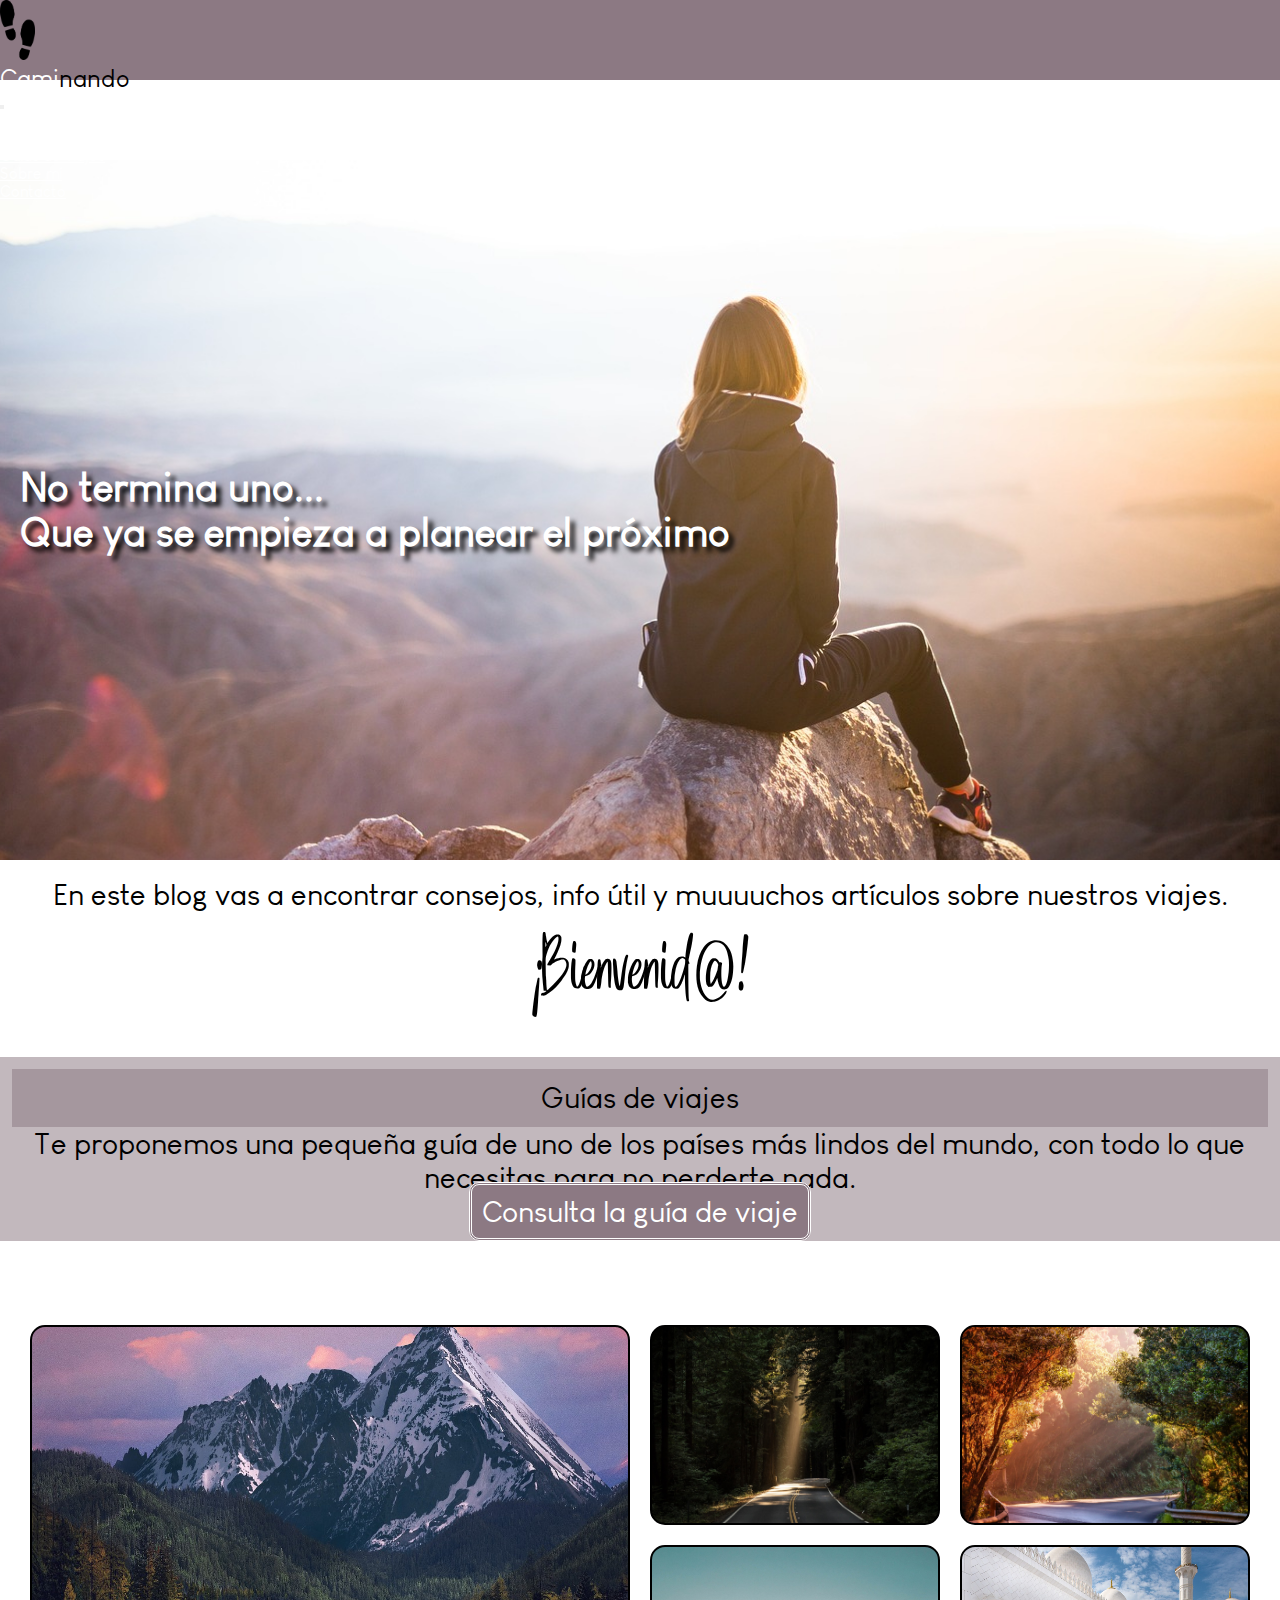
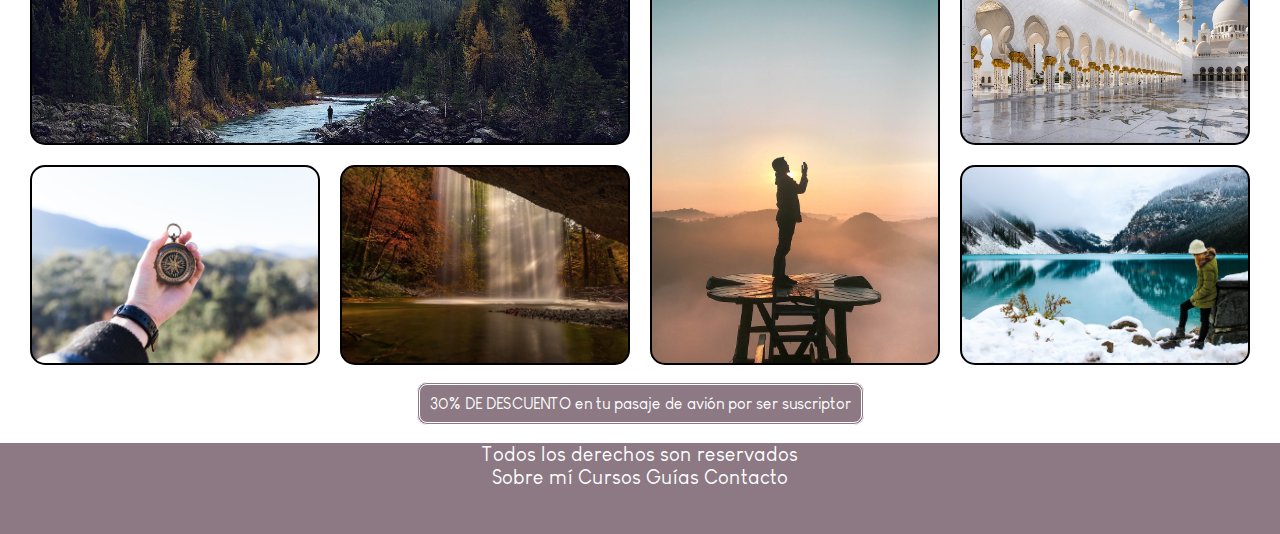
==== commit 1530e1c5: "sitio web finalizado" ====
--- a/index.html
+++ b/index.html
@@ -82,7 +82,6 @@
             <div class="item item8"></div>
         </div>
         <div class="promoción">
-            <p>TEXTO PROMOCIÓN DESCUENTO</p><br>
             <a class="descuentoPasaje" href="https://jetsmart.com/ar/es/" target="_blank">30% DE DESCUENTO en tu pasaje de avión por ser suscriptor</a>
         </div>
     </main>
